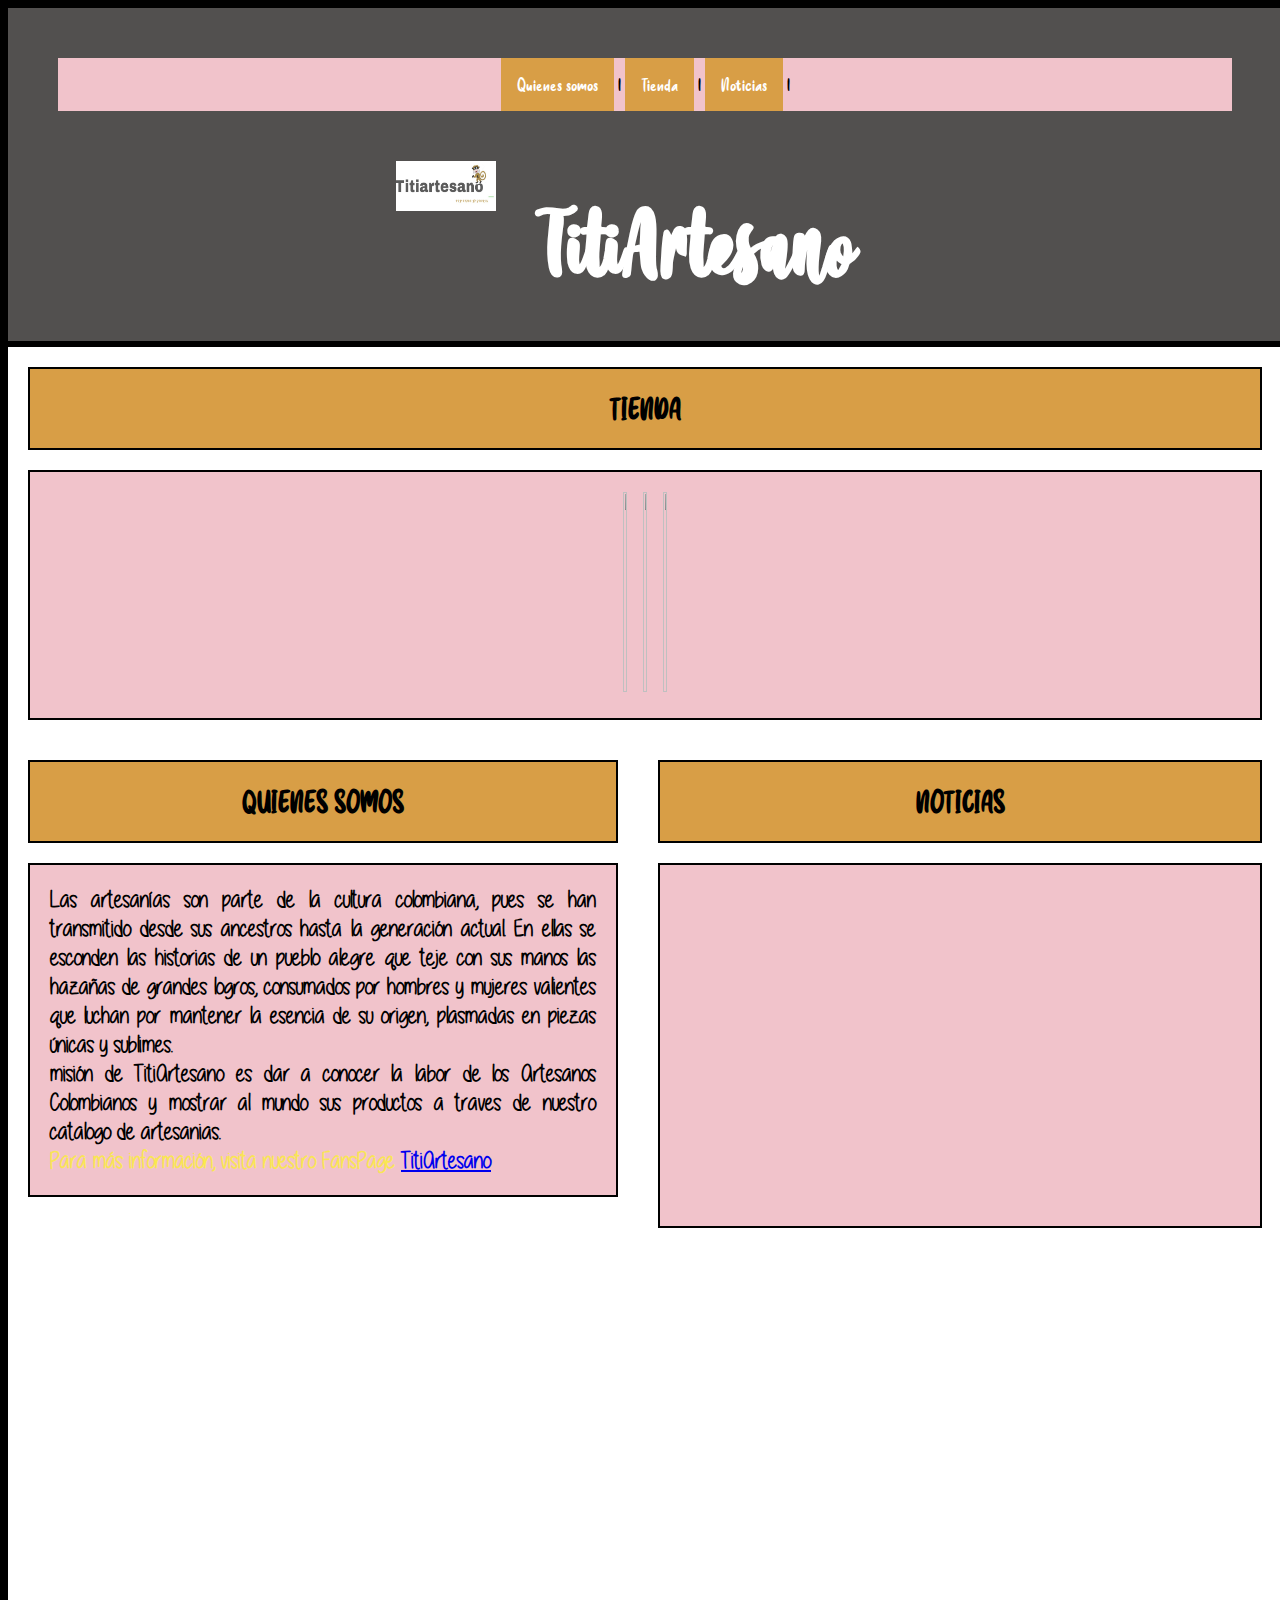
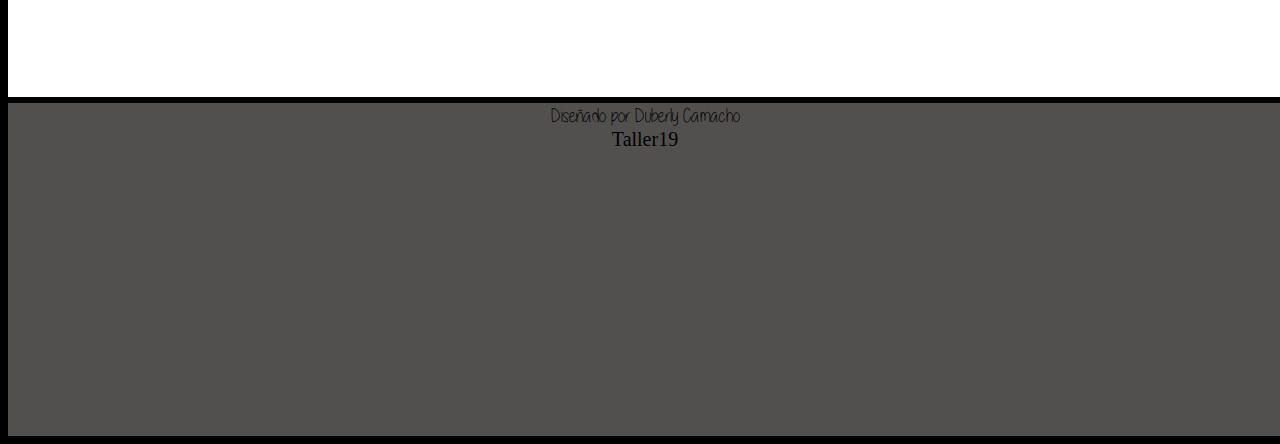
==== index.html @ 4db3dcc7 "taller 19 cargado: fuentes e iconos" ====
<!DOCTYPE html>
<html>
<head>
    <meta charset="UTF-8">
    <meta name="viewport" content="width=device-width, initial-scale=1.0">
    <title>TitiArtesano</title>
    <link rel="stylesheet" href="css/estilos.css">
    <link rel="icon" type="image/png" href="img/titi.png">
</head>
<body>
    <div  class="contenedor">
        <header class="item1">
            
            <div>
                <nav>
                    <a href="#section1">Quienes somos</a> |
                    <a href="#section2">Tienda</a> |
                    <a href="#section3">Noticias</a> |
                </nav>
                                
            </div>
            <div style="display: flex;display: inline-flex;">
            <img id="imagen" src="img/logo_titi.png" height="100px" width="100px">
            <p class="fuente1">TitiArtesano</p>
        </header>
        <main class="item2">
            <div>
                <section id="section2">
                    <h1> TIENDA</h1> 
                    <!--Codigo CSS Inline. --> 
                    <h2 style="text-align: center;">
                        <div style="display: flex;display: inline-flex;"> 
                            <div>
                                <img id="imagen2" src="img/florero5.jpeg">
                            </div>
                            <div>
                                <img id="imagen2" src="img/florero6.jpeg">
                            </div>
                            <div>
                                <img  id="imagen2" src="img/florero7.jpeg">
                            </div>
                            
                        </div>
                    </h2>
                </section>
                <div style="display: flex;display: inline-flex;"> 
                   
                    <section id="section1">
                        <h1>
                            QUIENES SOMOS
                        </h1>
                        <h2>
                            <p>
                                Las artesanías son parte de la cultura colombiana, pues se han transmitido desde sus ancestros hasta la generación actual. En ellas se esconden las historias de un pueblo alegre que teje con sus manos las hazañas de grandes logros, consumados por hombres
                                y mujeres valientes que luchan por mantener la esencia de su origen, plasmadas en piezas únicas y sublimes.</p>
                                <p> misión de TitiArtesano es dar a conocer la labor de los Artesanos Colombianos y mostrar al mundo sus productos a traves de nuestro catalogo de artesanias.
                            </p> 
                            <!--Codigo CSS Inline. Codigo de color RGBA --> 
                            <p style="color:rgba(255, 251, 6, 0.6);">Para más información, visita nuestro FansPage 
                                <a href="https://m.facebook.com/pg/titiartesano0/posts/">TitiArtesano</a>
                            </p> 
                        </h2>
                    </section>
                
                    <section id="section3">
                        <h1> NOTICIAS </h1>
                        <div style="align-items: center;">
                        <h2>            
                            <iframe width="560" height="315" src="https://www.youtube.com/embed/zp-r6ZZ9VoM" frameborder="0" allow="accelerometer; autoplay; encrypted-media; gyroscope; picture-in-picture" allowfullscreen></iframe>
                        </h2>    
                        </div>
                    
                    </section>
                 </div>
            </div>
        
        </main>
        <footer class="item3">
            <div >
                <p>Diseñado por Duberly Camacho</p>
                Taller19</p>
                <div>
                <span> <img src="../Taller17/fonts/twitter.svg" alt=""></span>
                <span> <img src="../Taller17/fonts/facebook.svg" alt=""></span>
                <span> <img src="../Taller17/fonts/map.svg" alt=""></span>
                </div>

            </div>
        </footer>
    </div>
</body>
</html>

</html>
---- css/estilos.css ----
*{
    margin: 0;
    padding: 0;
}

main {
    background: #ffffff;;
   
    background-size: contain;
    background-repeat: no-repeat;
    color: #000000;
    font-family:sans-serif;
    border : 3px solid #000000;
}
main div:nth-child(1){
    background-position: center;
    background-image: url("../img/logo_titi.png");
    background: no-repeat;
}
header, footer{
    font-size: 20px;
    text-align: center;
    /* padding: 20px; */
    background-color: rgb(82, 80, 79);
    border : 3px solid #000000;
}

.contenedor{
    width:100%;
    height: auto;
    border : 5px solid #000000;
    margin:auto ;
    
    text-align :center ;
    display: grid;
    grid-gap: 0px;
    grid-template-columns: repeat(1,1fr);
    grid-template-rows: repeat(6, 1fr);
    
}
.contenedor .item1{
    grid-column-start: 1;
    grid-column-end: 2;
    grid-row-start: 1;
    grid-row-end: 2;

}
.contenedor .item2{
    grid-column-start: 1;
    grid-column-end: 2;
    grid-row-start: 2;
    grid-row-end: 6;
    
}

.contenedor .item3{
    grid-column-start: 1;
    grid-column-end: 2;
    grid-row-start: 6;
    grid-row-end: 7;
    
}

nav{
    background-color: rgb(241, 195, 203);
    overflow: visible;
    /* margin-bottom: 50px; */
    /* display: flex;
    justify-content: flex-end; */
    margin: 50px;

}
nav a{
    display: flex;
    display: inline-flex;
    background-color: rgb(216, 158, 70);
    padding: 14px 16px;
    text-decoration: none;
    color:white;  

}
h1 {
    
    background-color: rgb(216, 158, 70);
    margin: 20px;
    padding: 20px;
    color: black;
    text-align: center;
    border:2px solid black;
}
h2{
    background-color:rgb(241, 195, 203);
    margin: 20px;
    padding: 20px;
    color:black;
    
    text-align: justify;
    border:2px solid black;
}

#imagen {
    /* transform: rotateZ(20deg); */
    height: 50px;
    animation-name: animacion2;
    animation-duration: 8s ;
    animation-iteration-count: infinite;
    animation-direction: alternate;
    border-color: #000000 5px;
    
}
#imagen2{
    
    animation-name: animacion1;
    animation-duration: 8s ;
    animation-iteration-count: infinite;
    animation-direction: alternate;
    width: 30%;
    height: 200px;
    border-color: #000000 5px;
}
@keyframes animacion1 {
    0% {
    transform: translateX(0%);
    }
    50% {
    transform: translateX(100%);
    }
    100%{
        transform: translateX(0%);
        }
    
    }
    @keyframes animacion2 {
        0% {transform: rotateZ(20deg);}
        25% {transform: rotateZ(-20deg);}
        50% {transform: rotateZ(20deg);}
        100% {transform: rotateZ(-20deg);}
        }

@font-face {
    font-family: fuentes;
    src: url(../fonts/A\ little\ sunshine.ttf)
    }
p {
font-family: fuentes;
}

@font-face {
    font-family: antiguedad;
    src: url(../fonts/sweet\ purple.ttf);
    }
h1 , nav {
font-family: antiguedad;
}

@font-face {
    font-family: titulo;
    src: url(../fonts/Amanise.ttf);
    }
.fuente1 {
font-family: titulo;
color:#fff;
font-size: 100px;
font-weight: bold;
width: 100%;
margin: 40px;
}
#section1 {
    background-image: url(../img/logo_titi.png);
    background-repeat: no-repeat;
    background: content-box;
}
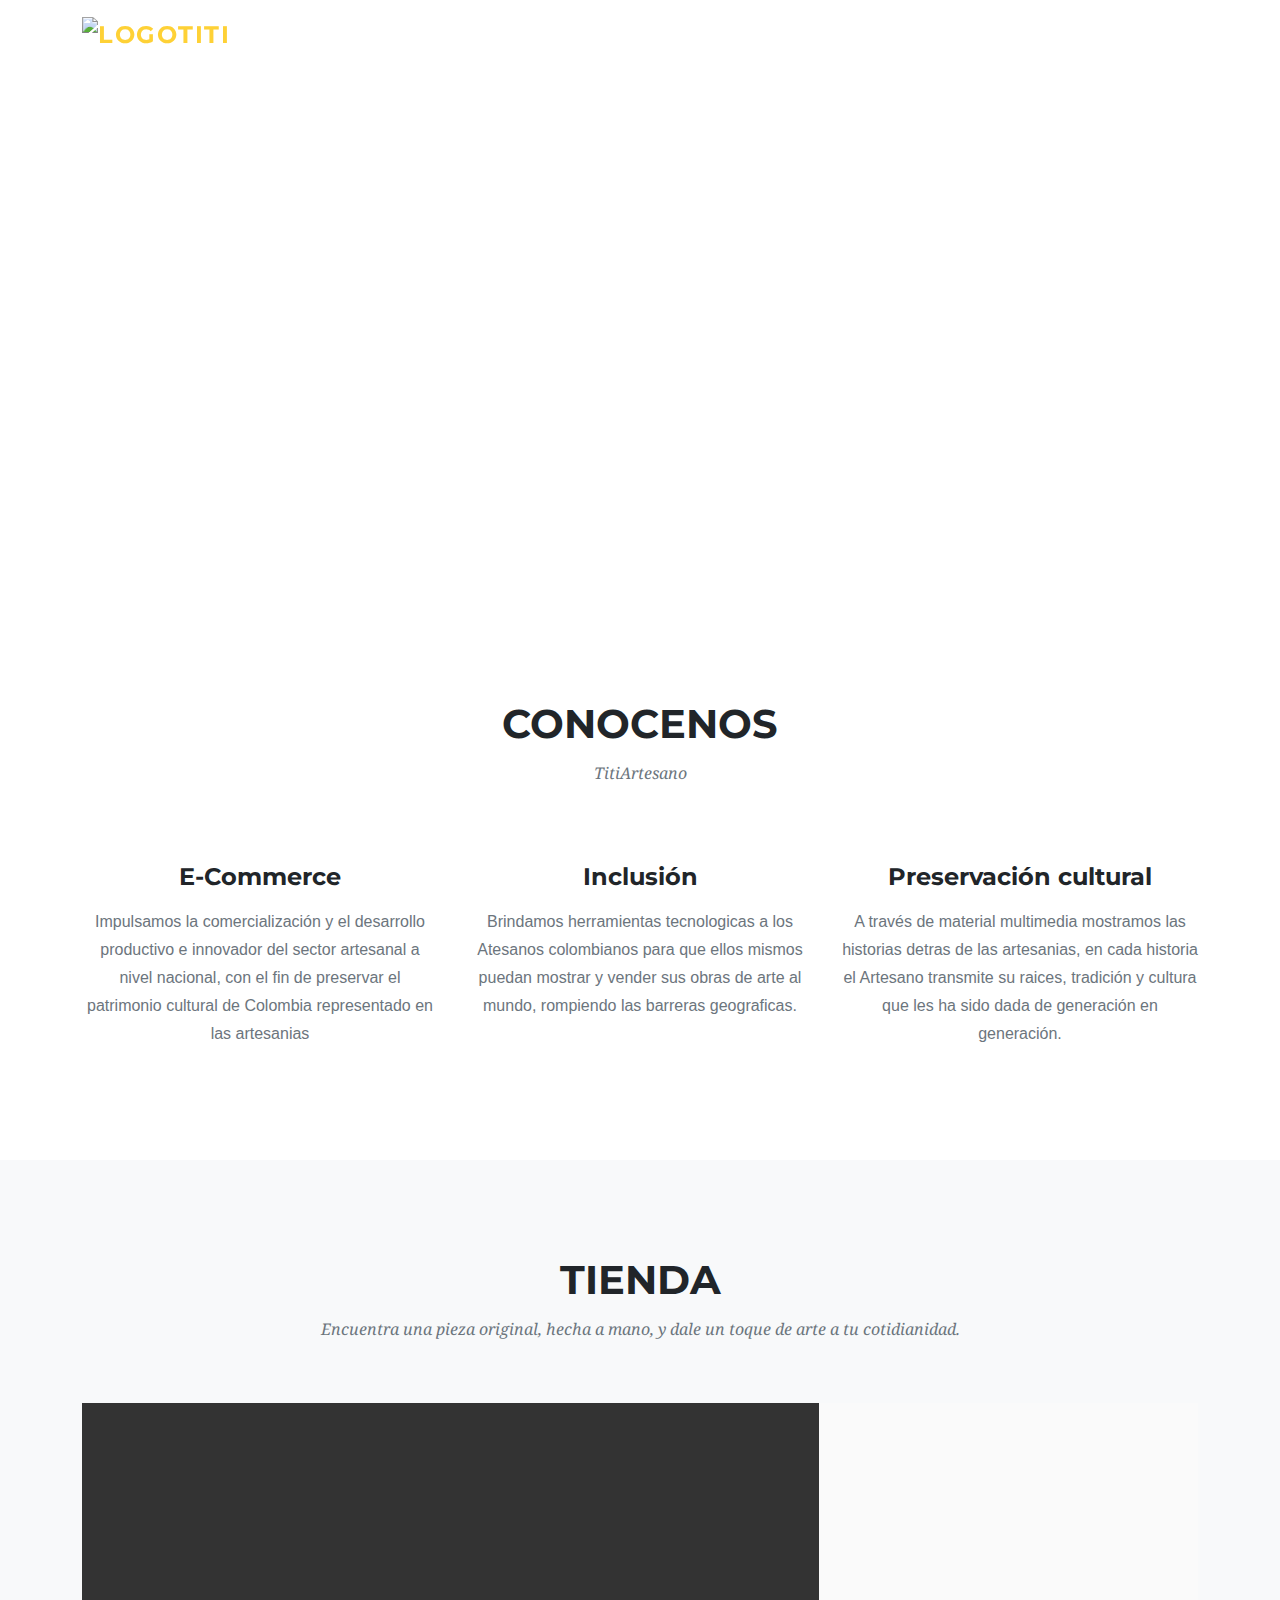
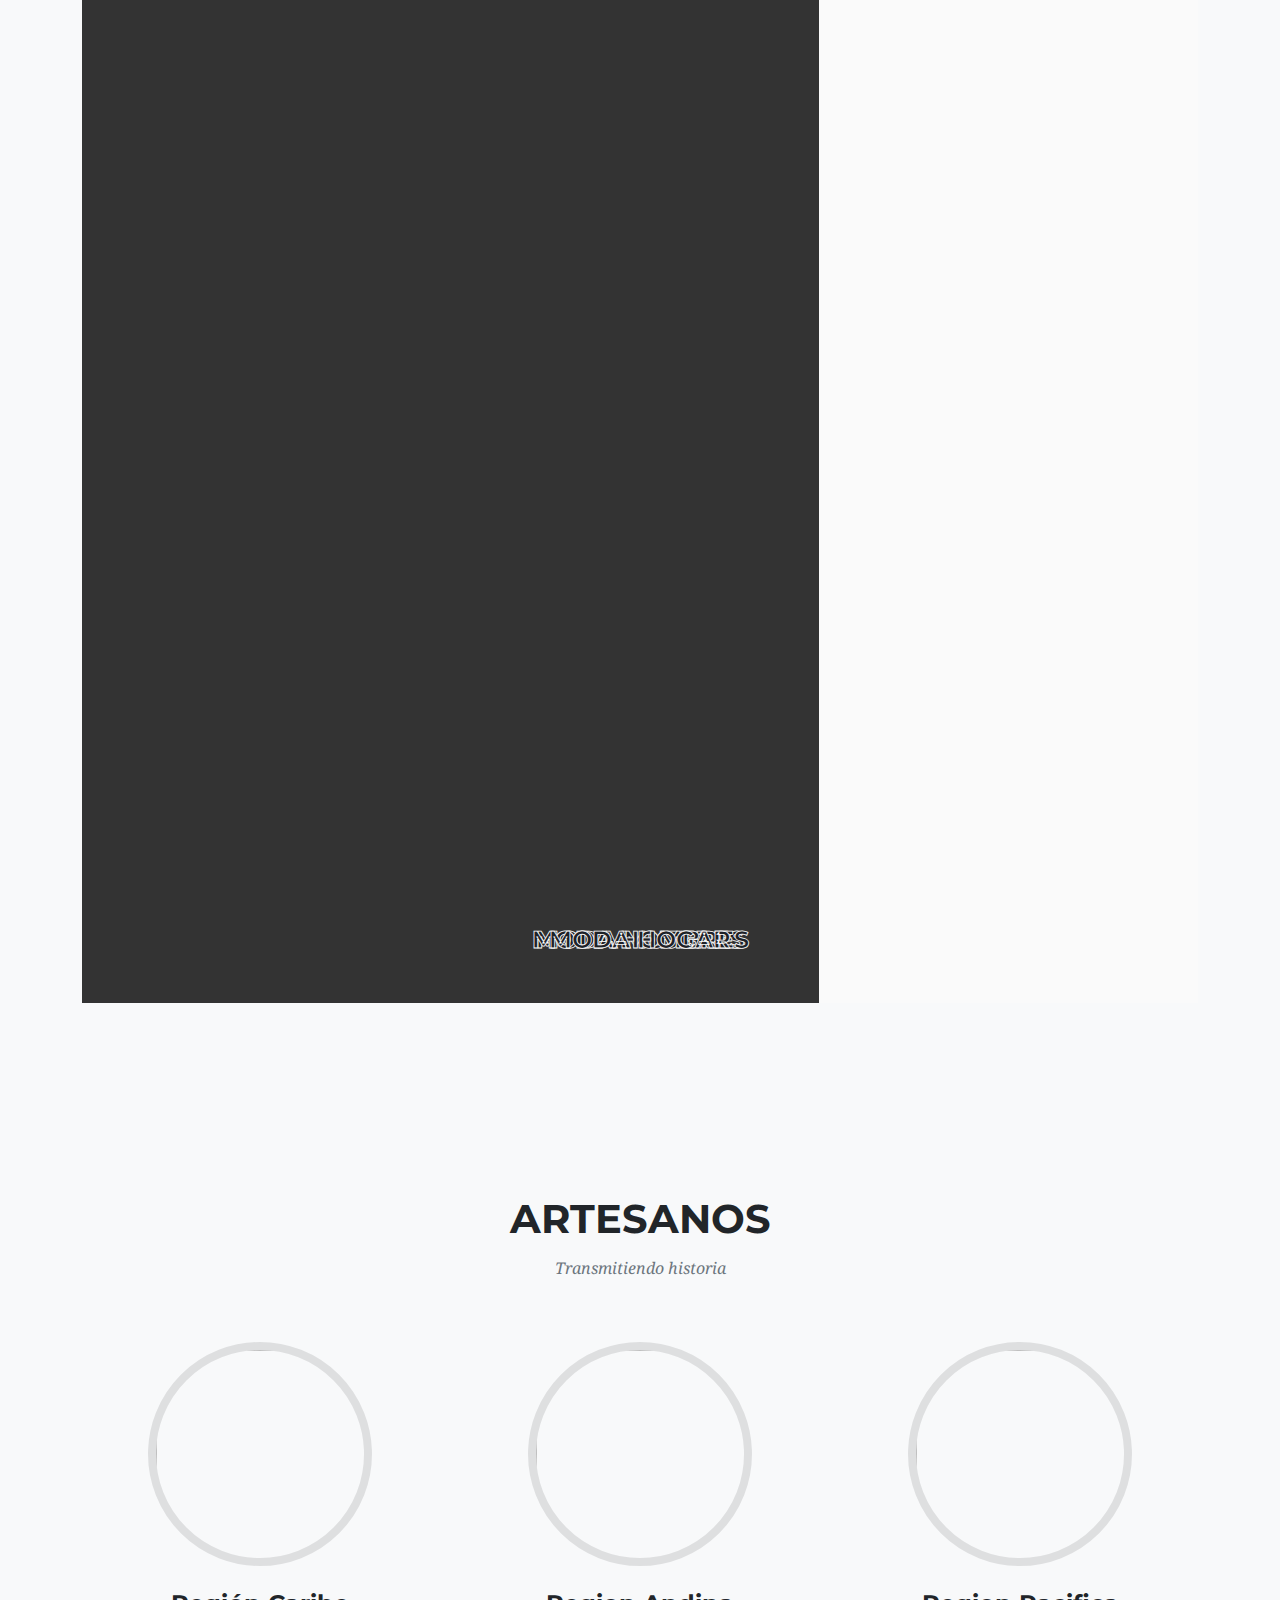
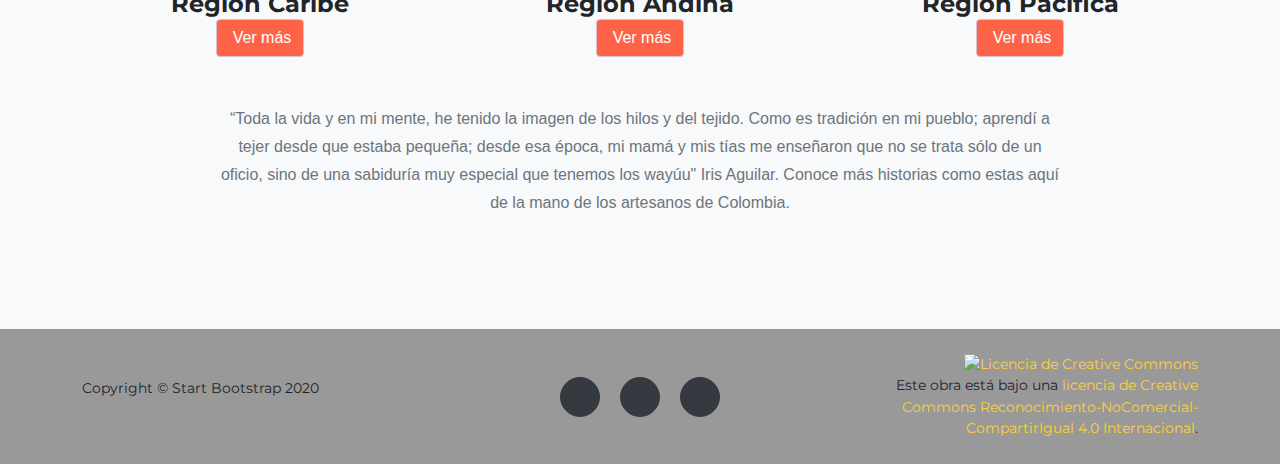
==== commit 7c067dea: "Consolidando sitio" ====
--- a/index.html
+++ b/index.html
@@ -1,94 +1,280 @@
 <!DOCTYPE html>
-<html>
-<head>
-    <meta charset="UTF-8">
-    <meta name="viewport" content="width=device-width, initial-scale=1.0">
-    <title>TitiArtesano</title>
-    <link rel="stylesheet" href="css/estilos.css">
-    <link rel="icon" type="image/png" href="img/titi.png">
-</head>
-<body>
-    <div  class="contenedor">
-        <header class="item1">
-            
-            <div>
-                <nav>
-                    <a href="#section1">Quienes somos</a> |
-                    <a href="#section2">Tienda</a> |
-                    <a href="#section3">Noticias</a> |
-                </nav>
+<html lang="en">
+    <head>
+        <meta charset="utf-8" />
+        <meta name="viewport" content="width=device-width, initial-scale=1, shrink-to-fit=no" />
+        <meta name="description" content="" />
+        <meta name="author" content="" />
+        <title>Titiartesano</title>
+
+        
+        <link rel="icon" type="image/x-icon" href="img/icono.png" />
+        <!-- Font Awesome icons (free version)-->
+        <script src="https://use.fontawesome.com/releases/v5.13.0/js/all.js" crossorigin="anonymous"></script>
+        
+        <!-- Google fonts-->
+        <link href="https://fonts.googleapis.com/css?family=Montserrat:400,700" rel="stylesheet" type="text/css" />
+        <link href="https://fonts.googleapis.com/css?family=Droid+Serif:400,700,400italic,700italic" rel="stylesheet" type="text/css" />
+        <link href="https://fonts.googleapis.com/css?family=Roboto+Slab:400,100,300,700" rel="stylesheet" type="text/css" />
+        
+        <!-- Core theme CSS (includes Bootstrap)-->
+        <link rel="stylesheet" href="https://stackpath.bootstrapcdn.com/bootstrap/4.5.0/css/bootstrap.min.css" integrity="sha384-9aIt2nRpC12Uk9gS9baDl411NQApFmC26EwAOH8WgZl5MYYxFfc+NcPb1dKGj7Sk" crossorigin="anonymous">
+        <link href="css/styles.css" rel="stylesheet" />
+
+        <!-- Flickity -->
+        <link rel="stylesheet" href="https://unpkg.com/flickity@2/dist/flickity.min.css">
+
+
+    </head>
+    <body id="page-top">
+<!-- PANEL NAVEGACION-->
+        <nav class="navbar navbar-expand-lg navbar-dark fixed-top" id="mainNav">
+            <div class="container">
+                <a class="navbar-brand js-scroll-trigger" href="#page-top"><img src="img/index/Logo.png" alt="LogoTiti" style="height: 7rem;" /></a>
+                              
+                <button class="navbar-toggler navbar-toggler-right collapsed" type="button" data-toggle="collapse" data-target="#navbarResponsive" aria-controls="navbarResponsive" aria-expanded="false" aria-label="Toggle navigation">
+                    Menu
+                    <i class="fas fa-bars ml-1"></i>
+                </button>
+                
+
+                <div class="collapse navbar-collapse" id="navbarResponsive">
+                    <ul class="navbar-nav text-uppercase ml-auto text-center">
+
+                        <li class="nav-item dropdown">
+                            <a class="nav-link dropdown-toggle" href="#" id="navbarDropdownMenuLink" role="button" data-toggle="dropdown" >
+                                ¿Quienes somos?
+                            </a>
+                            <div class="dropdown-menu" aria-labelledby="navbarDropdownMenuLink">
+                                <a class=" nav-link js-scroll-trigger" href="#">TITIARTESANOS</a>
+                                <div class="dropdown-divider"></div>
+                                <a class=" nav-link js-scroll-trigger" href="#Conocenos">Conocenos</a>
+                                <a class=" nav-link js-scroll-trigger" href="#Tienda">Tienda</a>
+                                <a class=" nav-link js-scroll-trigger" href="#Artesanos">Artesanos</a>                                  
                                 
-            </div>
-            <div style="display: flex;display: inline-flex;">
-            <img id="imagen" src="img/logo_titi.png" height="100px" width="100px">
-            <p class="fuente1">TitiArtesano</p>
+                            </div>
+                        
+                        </li>
+
+
+                        <li class="nav-item dropdown">
+                            
+                            <a class="nav-link dropdown-toggle" href="#" id="navbarDropdownMenuLink" role="button" data-toggle="dropdown" >
+                                Moda Mujeres
+                            </a>
+                        
+                            <div class="dropdown-menu" aria-labelledby="navbarDropdownMenuLink">
+                                <a class=" nav-link js-scroll-trigger" href="pages/MujerArte.html">MUJERES</a>
+                                <div class="dropdown-divider"></div>
+                                <a class=" nav-link js-scroll-trigger" href="pages/MujerArte.html">Bolsos</a>
+                                <a class=" nav-link js-scroll-trigger" href="pages/MujerArte.html">Bufandas</a>
+                                <a class=" nav-link js-scroll-trigger" href="pages/MujerArte.html">Collares</a> 
+                                <a class=" nav-link js-scroll-trigger" href="pages/MujerArte.html">Pulseras</a>                                                                   
+                                
+                            </div>
+                        </li>
+                        <li class="nav-item"><a class="nav-link js-scroll-trigger" href="#">Moda Hombres</a></li>
+                        <li class="nav-item dropdown">
+                            
+                            <a class="nav-link dropdown-toggle" href="#" id="navbarDropdownMenuLink" role="button" data-toggle="dropdown" >
+                                Arte Hogar
+                            </a>                        
+                            <div class="dropdown-menu" aria-labelledby="navbarDropdownMenuLink">
+                                <a class=" nav-link js-scroll-trigger" href="./pages/ArteHogar.html">HOGAR</a>
+                                <div class="dropdown-divider"></div>
+                                <a class=" nav-link js-scroll-trigger" href="pages/ArteHogar.html #adornos">Adornos</a>
+                                <a class=" nav-link js-scroll-trigger" href="pages/ArteHogar.html #cestas">Cestas y Floreros</a>
+                                <a class=" nav-link js-scroll-trigger" href="pages/ArteHogar.html #hamacas">Hamacas</a> 
+                                <a class=" nav-link js-scroll-trigger" href="pages/ArteHogar.html #jarrones">Jarrones</a>                                                                   
+                                
+                            </div>
+                    </ul>
+                </div>
+            </div>
+        </nav>
+<!-- FIN PANEL NAVEGACION-->
+
+
+<!-- ENCABEZADO-->
+        <header class="masthead masthead-index">
+            <div class="container">
+                <div class="masthead-subheading">Tejiendo Historias...</div>
+                <div class="masthead-heading text-uppercase">TitiArtesano</div>
+             </div>
         </header>
-        <main class="item2">
-            <div>
-                <section id="section2">
-                    <h1> TIENDA</h1> 
-                    <!--Codigo CSS Inline. --> 
-                    <h2 style="text-align: center;">
-                        <div style="display: flex;display: inline-flex;"> 
-                            <div>
-                                <img id="imagen2" src="img/florero5.jpeg">
-                            </div>
-                            <div>
-                                <img id="imagen2" src="img/florero6.jpeg">
-                            </div>
-                            <div>
-                                <img  id="imagen2" src="img/florero7.jpeg">
-                            </div>
-                            
+<!-- FIN ENCABEZADO-->
+        
+
+<!-- CONOCENOS-->
+        <section class="page-section" id="Conocenos">
+            <div class="container">
+                <div class="text-center">
+                    <h2 class="section-heading text-uppercase">Conocenos</h2>
+                    <h3 class="section-subheading text-muted">TitiArtesano</h3>
+                </div>
+                <div class="row text-center">
+                    <div class="col-md-4">
+                         <span class="fa-stack fa-4x"> 
+                            <i class="fas fa-circle fa-stack-2x text-primary"></i>
+                            <i class="fas fa-store-alt fa-stack-1x fa-inverse"></i>
+                        </span> 
+                        <h4 class="my-3">E-Commerce</h4>
+                        <p class="text-muted">Impulsamos la comercialización y el desarrollo productivo e innovador del sector artesanal a nivel nacional, con el fin de preservar el patrimonio cultural de Colombia representado en las artesanias</p>
+                    </div>
+                    <div class="col-md-4">
+                        <span class="fa-stack fa-4x">
+                            <i class="fas fa-circle fa-stack-2x text-primary"></i>
+                            <i class="fas fa-laptop fa-stack-1x fa-inverse"></i>
+                        </span>
+                        <h4 class="my-3">Inclusión</h4>
+                        <p class="text-muted">Brindamos herramientas tecnologicas a los Atesanos colombianos para que ellos mismos puedan mostrar y vender sus obras de arte al mundo, rompiendo las barreras geograficas.</p>
+                    </div>
+                    <div class="col-md-4">
+                        <span class="fa-stack fa-4x">
+                            <i class="fas fa-circle fa-stack-2x text-primary"></i>
+                            <i class="fas fa-mitten fa-stack-1x fa-inverse"></i>
+                        </span>
+                        <h4 class="my-3">Preservación cultural</h4>
+                        <p class="text-muted">A través de material multimedia mostramos las historias detras de las artesanias, en cada historia el Artesano transmite su raices, tradición y cultura que les ha sido dada de generación en generación. </p>
+                    </div>
+                </div>
+            </div>
+        </section>
+<!-- FIN CONOCENOS-->
+
+
+<!-- TIENDA-->
+    <section class="page-section bg-light" id="Tienda">
+        <div class="container">
+            <div class="text-center">
+                <h2 class="section-heading text-uppercase">Tienda</h2>
+                <h3 class="section-subheading text-muted">Encuentra una pieza original, hecha a mano, y dale un toque de arte a tu cotidianidad.</h3>
+            </div>
+
+        <!-- CARRUSEL IMAGENES-->
+
+            <div class="carousel" data-flickity='{ "lazyLoad": true }'>
+                <div class="carousel-cell">
+                    <img class="carousel-cell-image" data-flickity-lazyload="./img/index/collares.jpeg" alt="ModaMujeres"/>
+                    <div class="carousel-caption d-none d-md-block">
+                        <a href="pages/MujerArte.html">
+                            <h5 class="texto-borde">MODA MUJERES</h5>
+                        </a>
+                    </div>
+                </div>
+
+                <div class="carousel-cell">
+                    <img class="carousel-cell-image" data-flickity-lazyload="./img/index/sombrero.jpeg" alt="ModaHombres"/>
+                    <div class="carousel-caption d-none d-md-block">
+                        <a href="">
+                            <h5 class="texto-borde">MODA HOMBRES</h5>
+                        </a>
+                    </div>
+                </div>
+
+                <div class="carousel-cell">
+                    <img class="carousel-cell-image" data-flickity-lazyload="./img/index/decoracion.jpeg" alt="ModaHogar" />
+                    <div class="carousel-caption d-none d-md-block">
+                        <a href="pages/ArteHogar.html">
+                            <h5 class="texto-borde">MODA HOGAR</h5>
+                        </a>
+                    </div>
+                </div>
+            </div>
+        <!-- FINAL CARRUSEL IMAGENES-->
+
+        </div>
+    </section>
+<!-- FIN TIENDA-->
+
+        
+<!-- ARTESANOS-->
+
+        <section class="page-section bg-light" id="Artesanos">
+            <div class="container">
+                <div class="text-center">
+                    <h2 class="section-heading text-uppercase">Artesanos</h2>
+                    <h3 class="section-subheading text-muted">Transmitiendo historia</h3>
+                </div>
+                <div class="row">
+                    <div class="col-lg-4">
+                        <div class="team-member">
+                            <img class="mx-auto rounded-circle" src="./img/index/artesano.jpg" alt="" />
+                            <h4>Región Caribe</h4>
+                            <!-- <p class="text-muted">Lead Designer</p> -->
+                            <button class="btn btn-primary" data-dismiss="modal" type="button">
+                                <i class="fas fa-times mr-1"></i>
+                                Ver más
+                            </button>
                         </div>
-                    </h2>
-                </section>
-                <div style="display: flex;display: inline-flex;"> 
-                   
-                    <section id="section1">
-                        <h1>
-                            QUIENES SOMOS
-                        </h1>
-                        <h2>
-                            <p>
-                                Las artesanías son parte de la cultura colombiana, pues se han transmitido desde sus ancestros hasta la generación actual. En ellas se esconden las historias de un pueblo alegre que teje con sus manos las hazañas de grandes logros, consumados por hombres
-                                y mujeres valientes que luchan por mantener la esencia de su origen, plasmadas en piezas únicas y sublimes.</p>
-                                <p> misión de TitiArtesano es dar a conocer la labor de los Artesanos Colombianos y mostrar al mundo sus productos a traves de nuestro catalogo de artesanias.
-                            </p> 
-                            <!--Codigo CSS Inline. Codigo de color RGBA --> 
-                            <p style="color:rgba(255, 251, 6, 0.6);">Para más información, visita nuestro FansPage 
-                                <a href="https://m.facebook.com/pg/titiartesano0/posts/">TitiArtesano</a>
-                            </p> 
-                        </h2>
-                    </section>
-                
-                    <section id="section3">
-                        <h1> NOTICIAS </h1>
-                        <div style="align-items: center;">
-                        <h2>            
-                            <iframe width="560" height="315" src="https://www.youtube.com/embed/zp-r6ZZ9VoM" frameborder="0" allow="accelerometer; autoplay; encrypted-media; gyroscope; picture-in-picture" allowfullscreen></iframe>
-                        </h2>    
+                    </div>
+                    <div class="col-lg-4">
+                        <div class="team-member">
+                            <img class="mx-auto rounded-circle" src="./img/index/artesano2.jpeg" alt="" />
+                            <h4>Region Andina</h4>
+                            <!-- <p class="text-muted">Lead Marketer</p> -->
+                            <button class="btn btn-primary" data-dismiss="modal" type="button">
+                                <i class="fas fa-times mr-1"></i>
+                                Ver más
+                            </button>
                         </div>
+                    </div>
+                    <div class="col-lg-4">
+                        <div class="team-member">
+                            <img class="mx-auto rounded-circle" src="./img/index/artesano3.jpg" alt="" />
+                            <h4>Region Pacifica</h4>
+                            <!-- <p class="text-muted">Lead Developer</p> -->
+                            <button class="btn btn-primary" data-dismiss="modal" type="button">
+                                <i class="fas fa-times mr-1"></i>
+                                Ver más
+                            </button>
+                        </div>
+                        
+                    </div>
+                                           
+                    </div>
+                </div>
+                <div class="row">
+                    <div class="col-lg-8 mx-auto text-center"><p class="large text-muted">“Toda la vida y en mi mente, he tenido la imagen de los hilos y del tejido. Como es tradición en mi pueblo; aprendí a tejer desde que estaba pequeña; desde esa época, mi mamá y mis tías me enseñaron que no se trata sólo de un oficio, sino de una sabiduría muy especial que tenemos los wayúu" Iris Aguilar. Conoce más historias como estas aquí de la mano de los artesanos de Colombia.</p></div>
+                </div>
+            </div>
+        </section>
+             
+
+
+
+        <!-- Footer-->
+        <footer class="footer py-4">
+            <div class="container">
+                <div class="row align-items-center">
+                    <div class="col-lg-4 text-lg-left">
+                        <p>Copyright © Start Bootstrap 2020</p>
                     
-                    </section>
-                 </div>
-            </div>
-        
-        </main>
-        <footer class="item3">
-            <div >
-                <p>Diseñado por Duberly Camacho</p>
-                Taller19</p>
-                <div>
-                <span> <img src="../Taller17/fonts/twitter.svg" alt=""></span>
-                <span> <img src="../Taller17/fonts/facebook.svg" alt=""></span>
-                <span> <img src="../Taller17/fonts/map.svg" alt=""></span>
-                </div>
-
+                </div>
+                    <div class="col-lg-4 my-3 my-lg-0">
+                        <a class="btn btn-dark btn-social mx-2" href="#!"><i class="fab fa-twitter"></i></a>
+                        <a class="btn btn-dark btn-social mx-2" href="#!"><i class="fab fa-facebook-f"></i></a>
+                        <a class="btn btn-dark btn-social mx-2" href="#!"><i class="fab fa-linkedin-in"></i></a>
+                    </div>
+                    <div class="col-lg-4 text-lg-right">
+                        <a rel="license" href="http://creativecommons.org/licenses/by-nc-sa/4.0/"><img alt="Licencia de Creative Commons" style="border-width:0" src="https://i.creativecommons.org/l/by-nc-sa/4.0/88x31.png" /></a><br />Este obra está bajo una <a rel="license" href="http://creativecommons.org/licenses/by-nc-sa/4.0/">licencia de Creative Commons Reconocimiento-NoComercial-CompartirIgual 4.0 Internacional</a>.
+                    </div>
+                </div>
             </div>
         </footer>
-    </div>
-</body>
+        <!-- Portfolio Modals-->
+       
+        <!-- Bootstrap core JS-->
+        <script src="https://cdnjs.cloudflare.com/ajax/libs/jquery/3.5.1/jquery.min.js"></script>
+        <script src="https://stackpath.bootstrapcdn.com/bootstrap/4.5.0/js/bootstrap.bundle.min.js"></script>
+        <!-- Third party plugin JS-->
+        <script src="https://cdnjs.cloudflare.com/ajax/libs/jquery-easing/1.4.1/jquery.easing.min.js"></script>
+        <!-- Contact form JS-->
+        <script src="assets/mail/jqBootstrapValidation.js"></script>
+        <script src="assets/mail/contact_me.js"></script>
+        <!-- Core theme JS-->
+        <script src="js/scripts.js"></script>
+        <script src="https://unpkg.com/flickity@2/dist/flickity.pkgd.min.js"></script>
+
+    </body>
 </html>
-
-</html>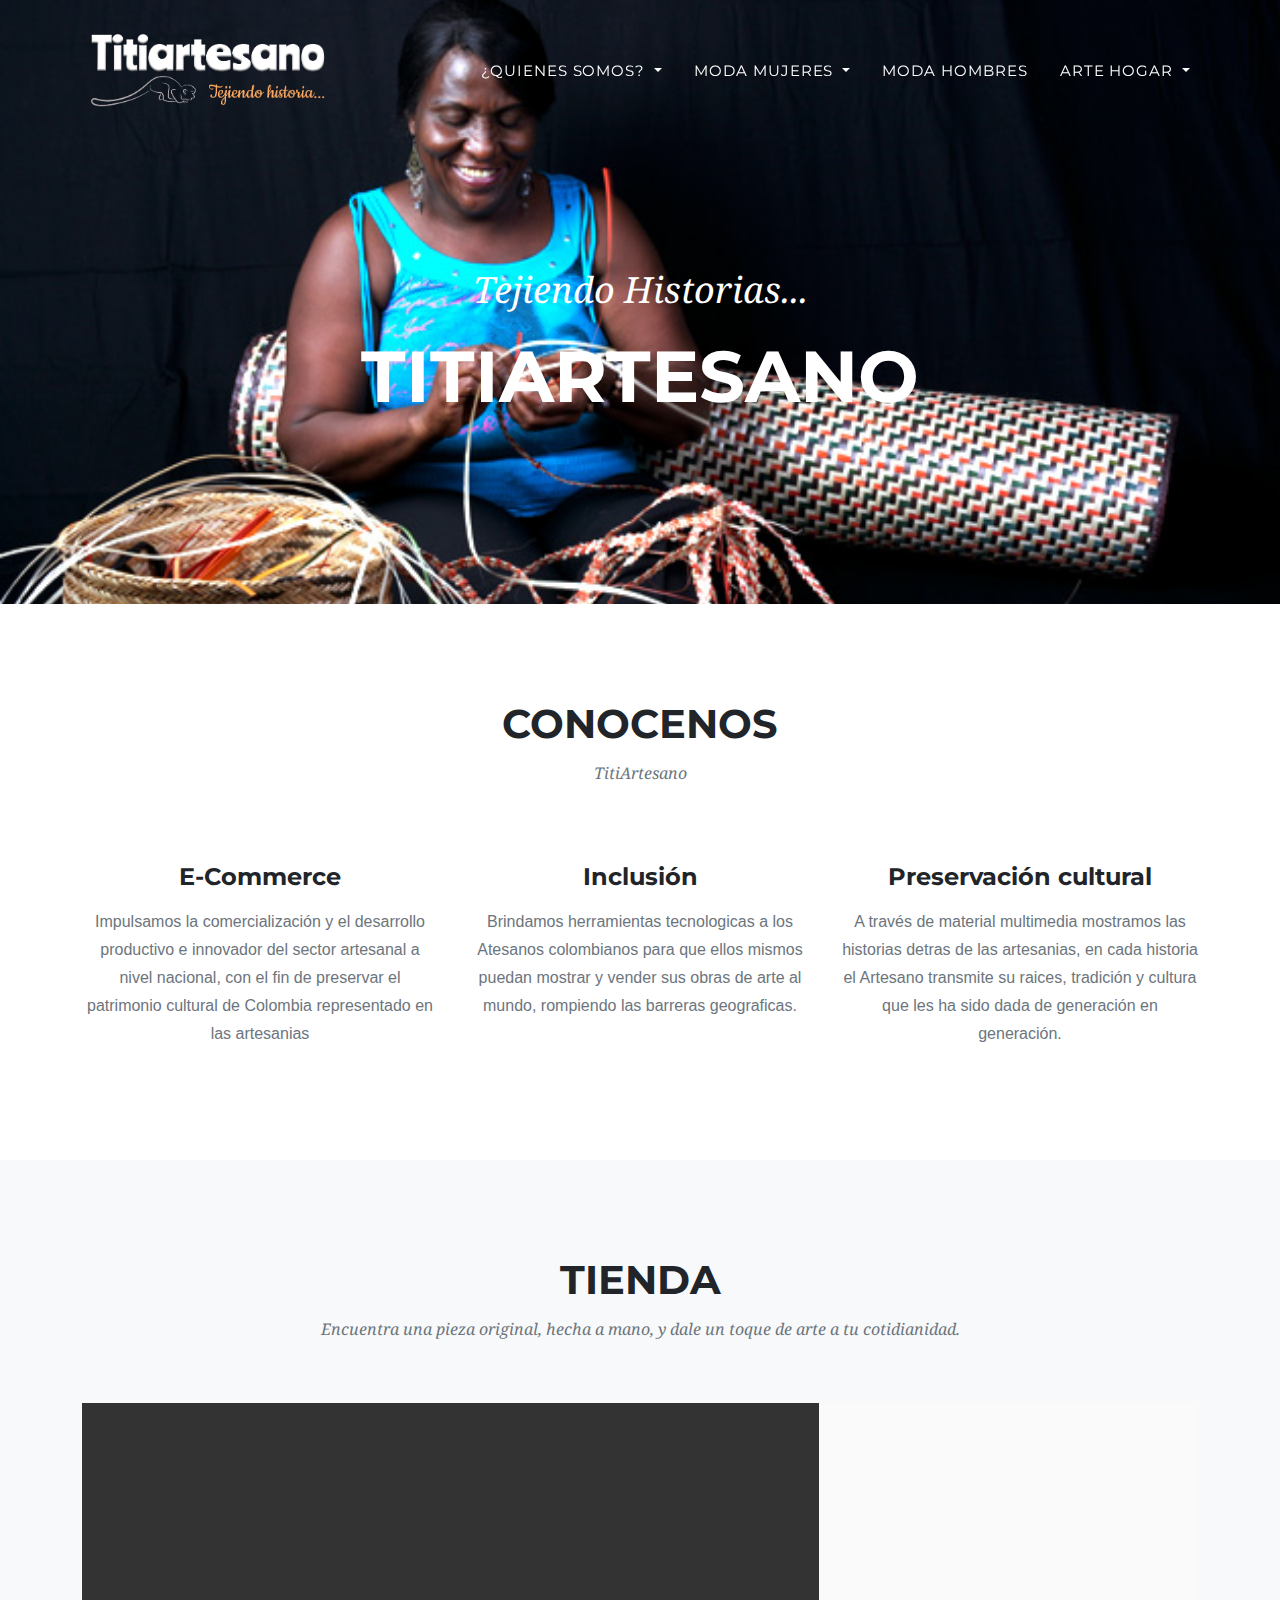
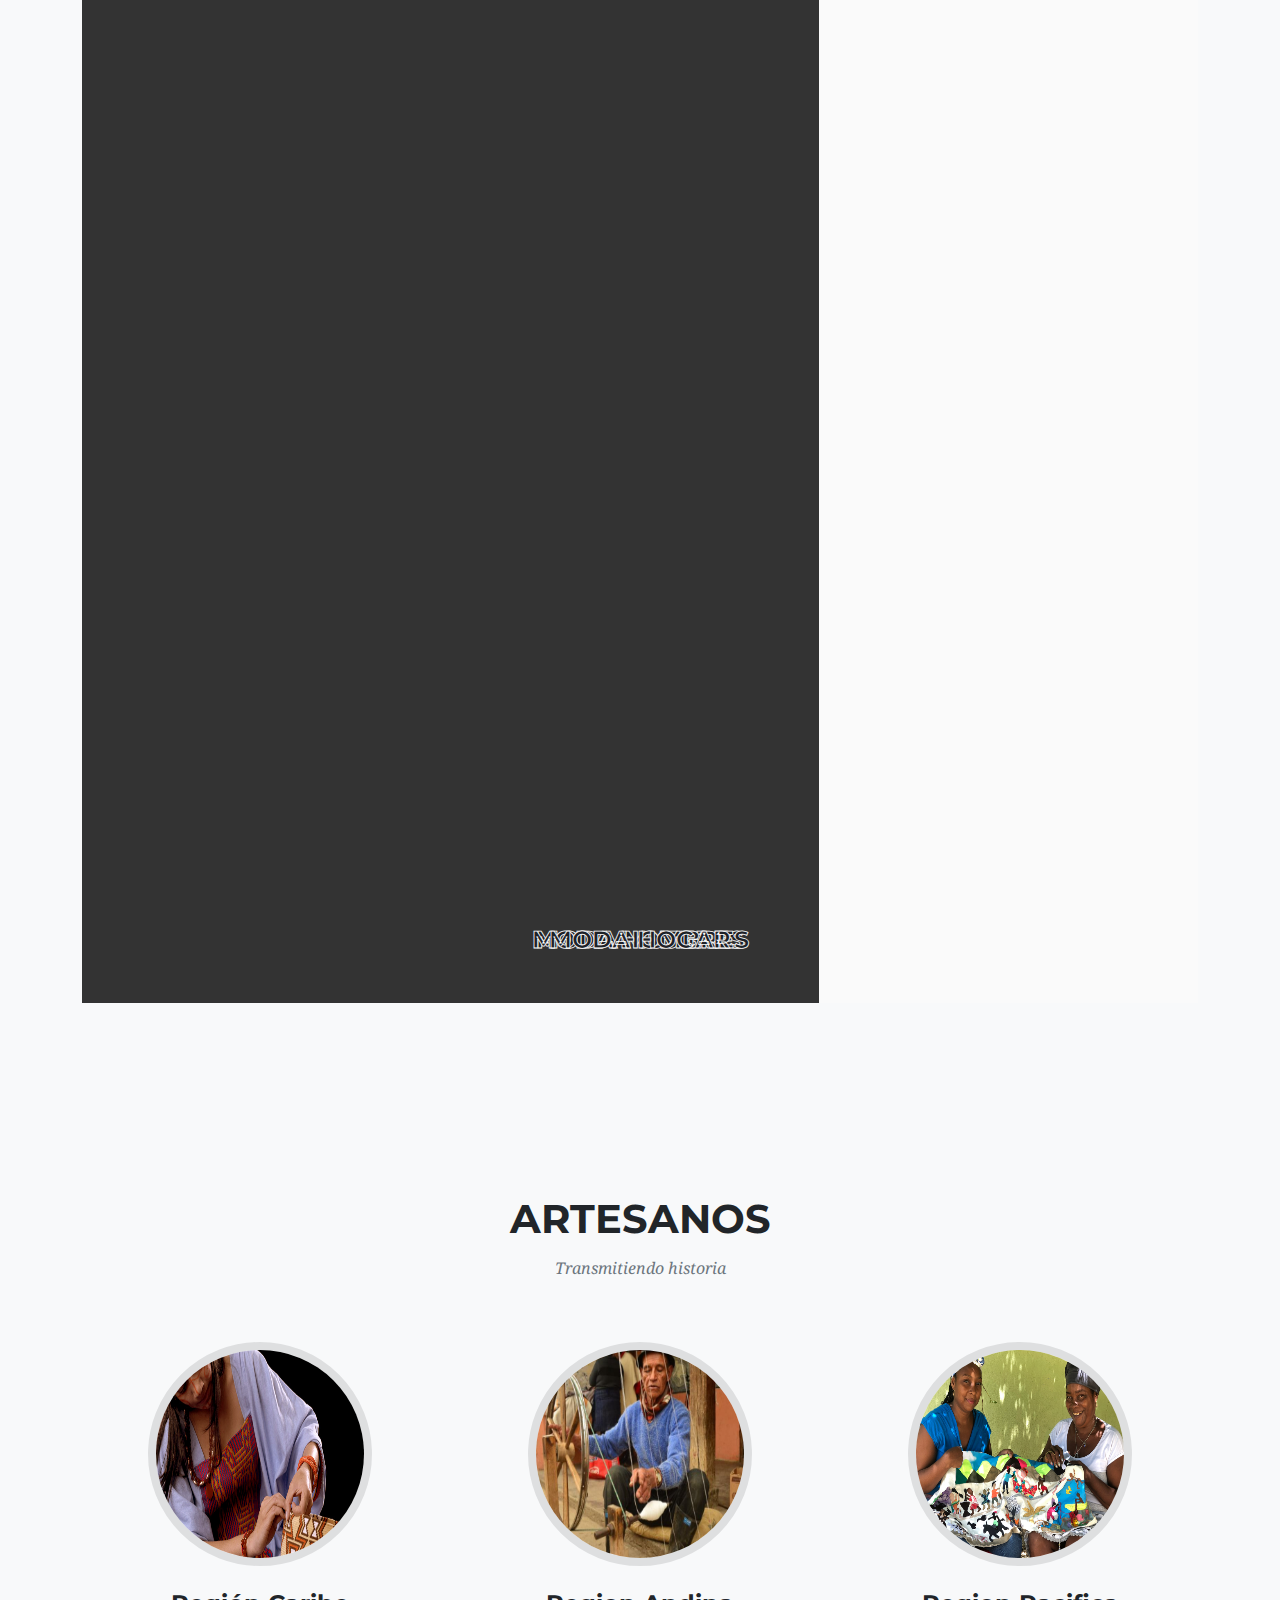
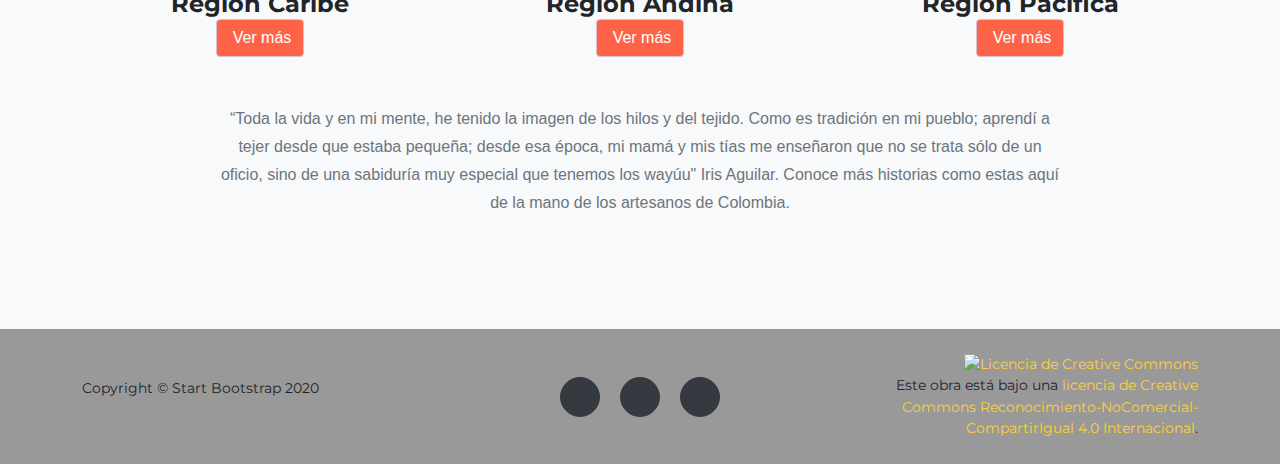
==== commit e30aac46: "Merge branch 'master' of https://github.com/Duberly-Camacho/proyecto-final-TitiArtesano into mafe" ====
--- a/index.html
+++ b/index.html
@@ -82,10 +82,10 @@
                             <div class="dropdown-menu" aria-labelledby="navbarDropdownMenuLink">
                                 <a class=" nav-link js-scroll-trigger" href="./pages/ArteHogar.html">HOGAR</a>
                                 <div class="dropdown-divider"></div>
-                                <a class=" nav-link js-scroll-trigger" href="pages/ArteHogar.html #adornos">Adornos</a>
-                                <a class=" nav-link js-scroll-trigger" href="pages/ArteHogar.html #cestas">Cestas y Floreros</a>
-                                <a class=" nav-link js-scroll-trigger" href="pages/ArteHogar.html #hamacas">Hamacas</a> 
-                                <a class=" nav-link js-scroll-trigger" href="pages/ArteHogar.html #jarrones">Jarrones</a>                                                                   
+                                <a class=" nav-link js-scroll-trigger" href="pages/ArteHogar.html#adornos">Adornos</a>
+                                <a class=" nav-link js-scroll-trigger" href="pages/ArteHogar.html#cestas">Cestas y Floreros</a>
+                                <a class=" nav-link js-scroll-trigger" href="pages/ArteHogar.html#hamacas">Hamacas</a> 
+                                <a class=" nav-link js-scroll-trigger" href="pages/ArteHogar.html#jarrones">Jarrones</a>                                                                   
                                 
                             </div>
                     </ul>
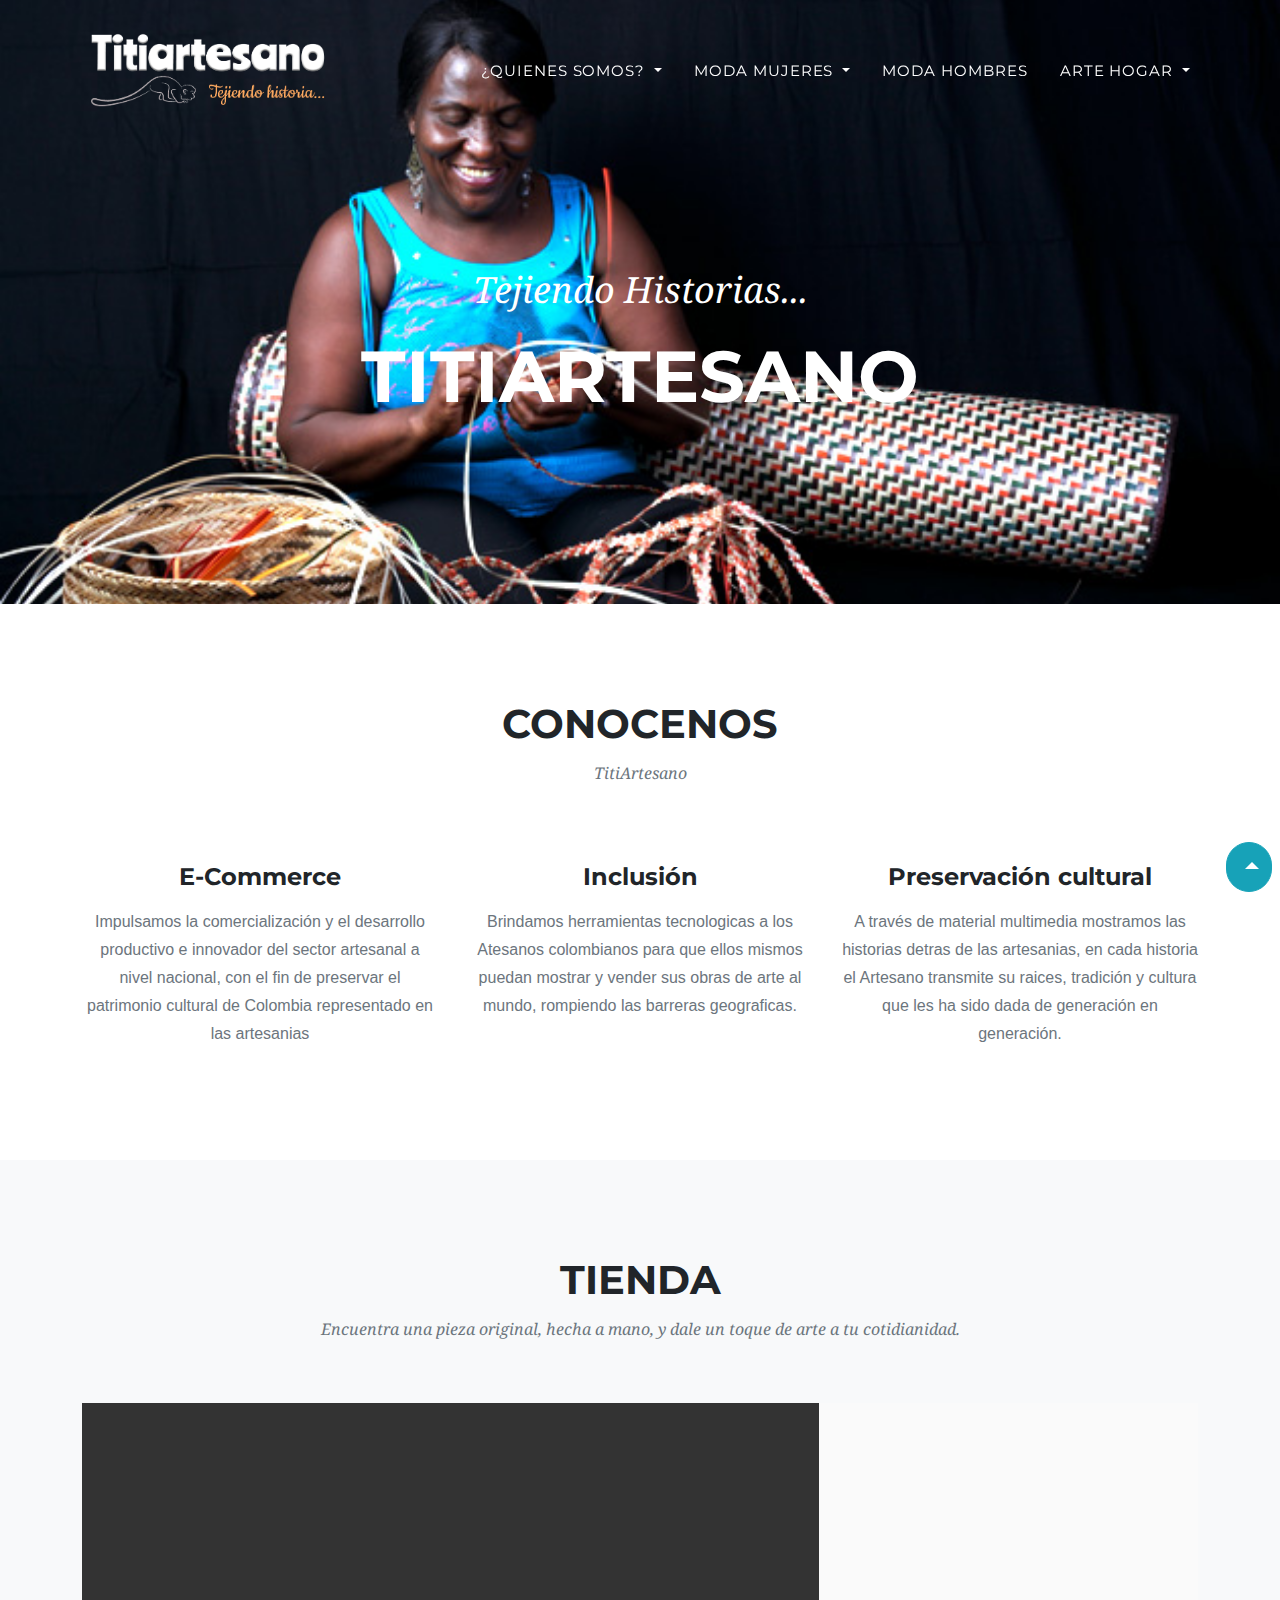
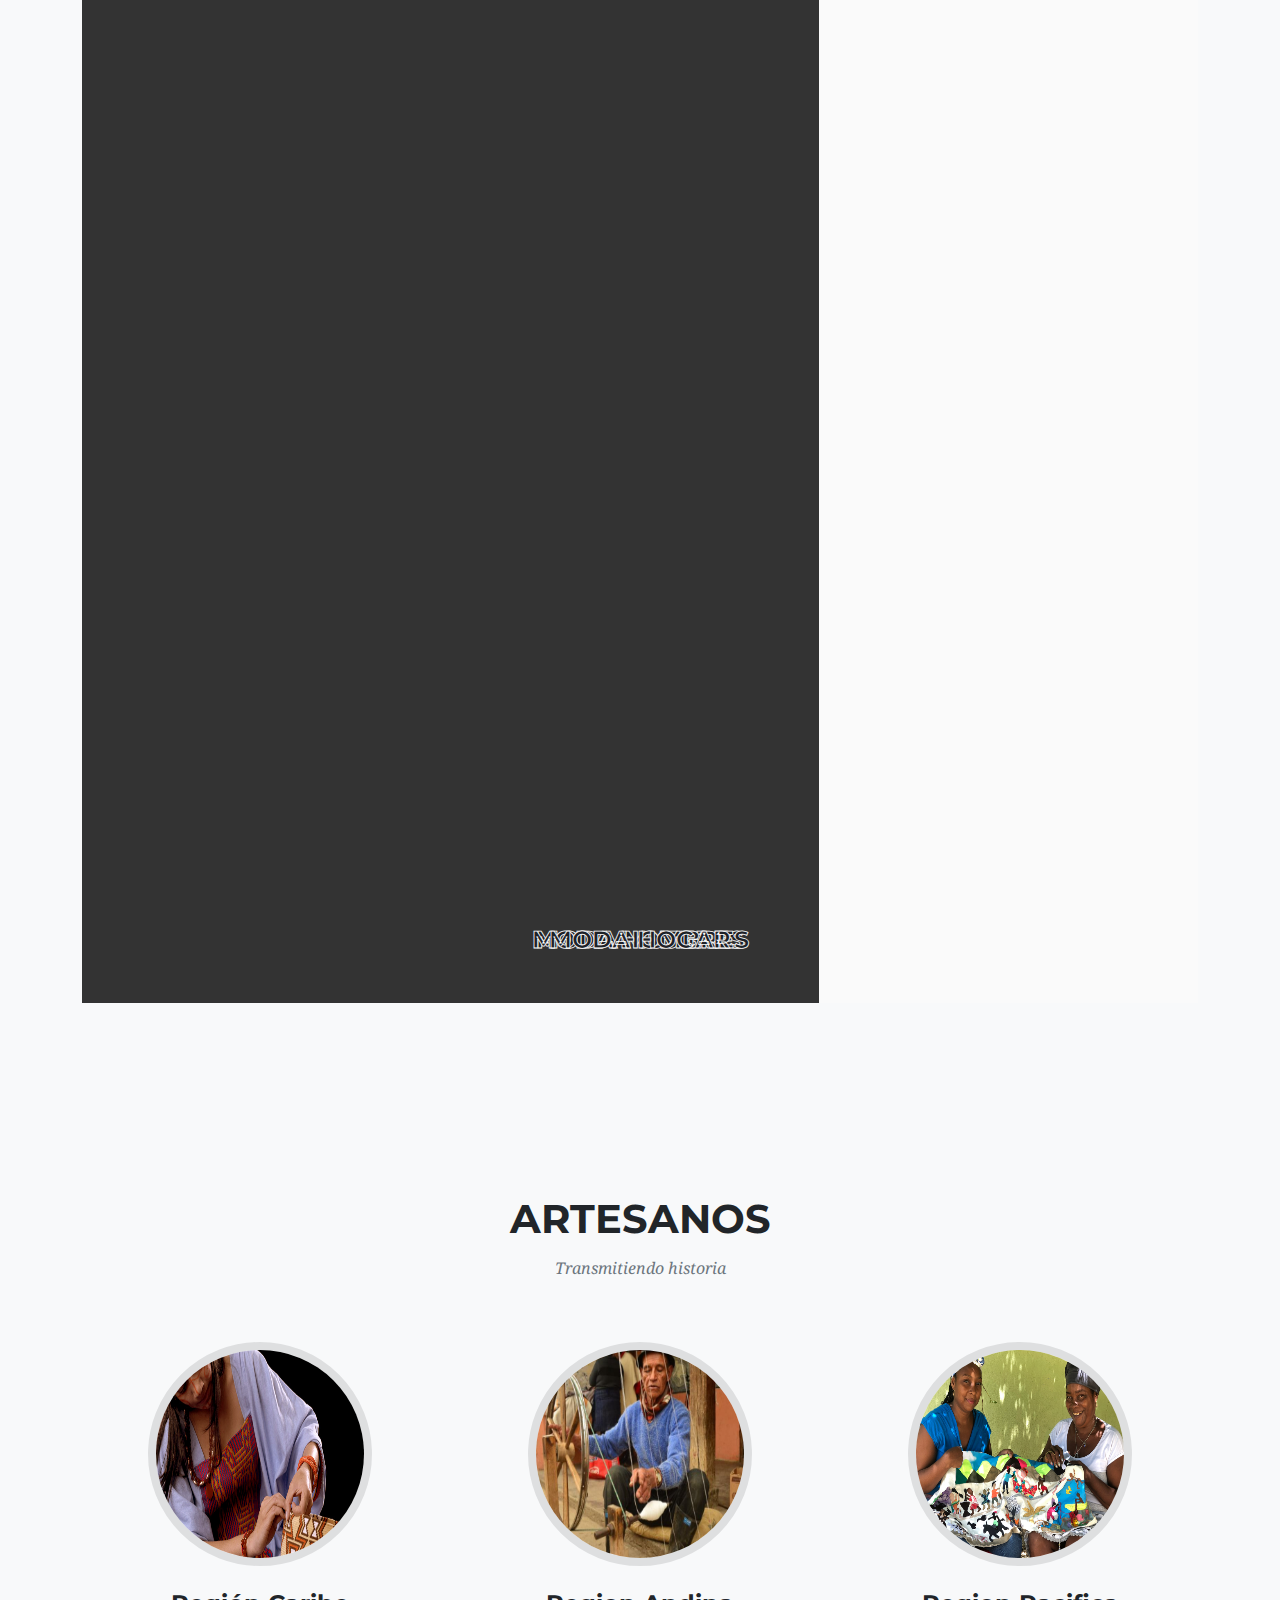
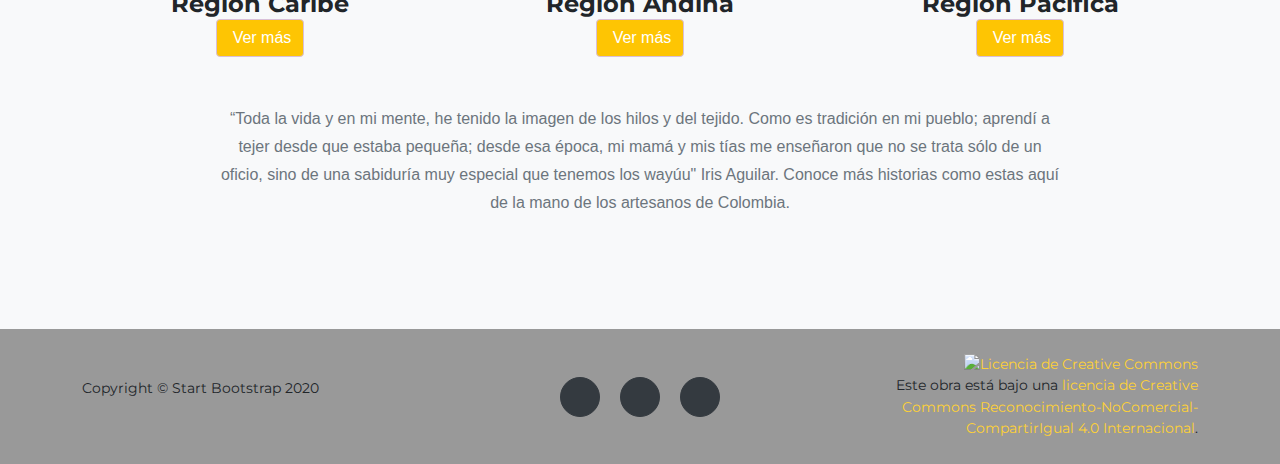
==== commit f3bc86b4: "Merge branch 'Developer' into AndresLugo" ====
--- a/index.html
+++ b/index.html
@@ -239,8 +239,39 @@
                 </div>
             </div>
         </section>
+
+<!-- BOTON CONTACTO-->
              
-
+        <div class="dropup fixed-bottom ">
+            <button class="btn btn-info btn-fab btn-round dropdown-toggle  mb-2 mr-2 float-right" type="button" id="dropdownMenu2" data-toggle="dropdown" aria-haspopup="true" aria-expanded="false">
+                <i class="far fa-comments"></i>
+            </button>
+            <div class="dropdown-menu dropdownContact mr-3">
+                <form class="px-4 py-3">
+                    <div class="form-group">
+                        <h4>Contactanos!</h4>
+                        <p>Escribenos y cuentanos tus dudas o sugerencias.</p>
+                      </div>
+                  <div class="form-group">
+                    <label for="exampleDropdownFormEmail1">Nombres</label>
+                    <input type="name" class="form-control" id="nombresCliente" >
+                  </div>
+                  <div class="form-group">
+                    <label for="exampleDropdownFormEmail1">Apellidos</label>
+                    <input type="lastname" class="form-control" id="apellClientes" >
+                  </div>
+                  <div class="form-group">
+                    <label for="exampleDropdownFormPassword1">Correo Electronico</label>
+                    <input type="email" class="form-control" id="correoCliente"placeholder="email@ejemplo.com">
+                  </div>
+                  <div class="form-group">
+                    <textarea class="form-control" id="message" placeholder="Comentarios *" required="required" data-validation-required-message="Please enter a message." aria-invalid="false"></textarea>
+                  </div>
+                  <button type="submit" class="btn btn-primary">Enviar</button>
+                </form>
+                
+            </div>
+        </div>
 
 
         <!-- Footer-->
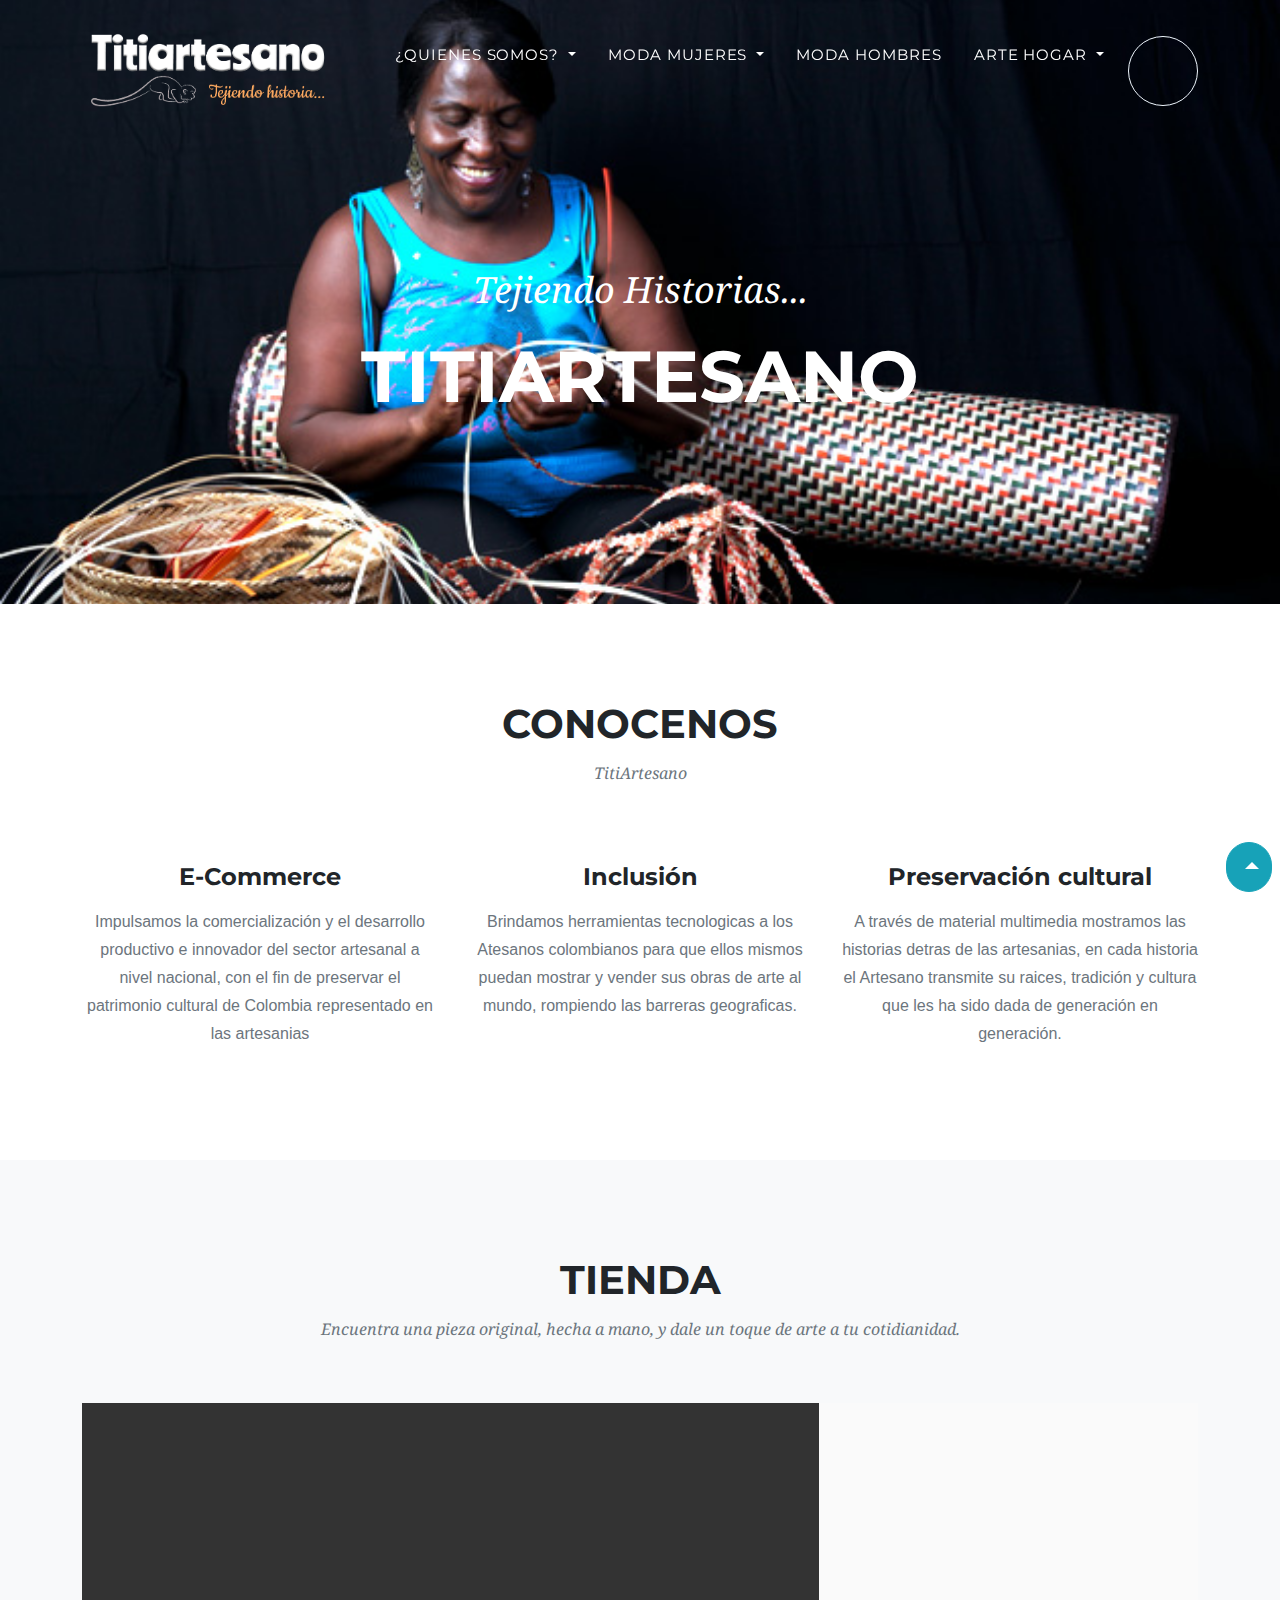
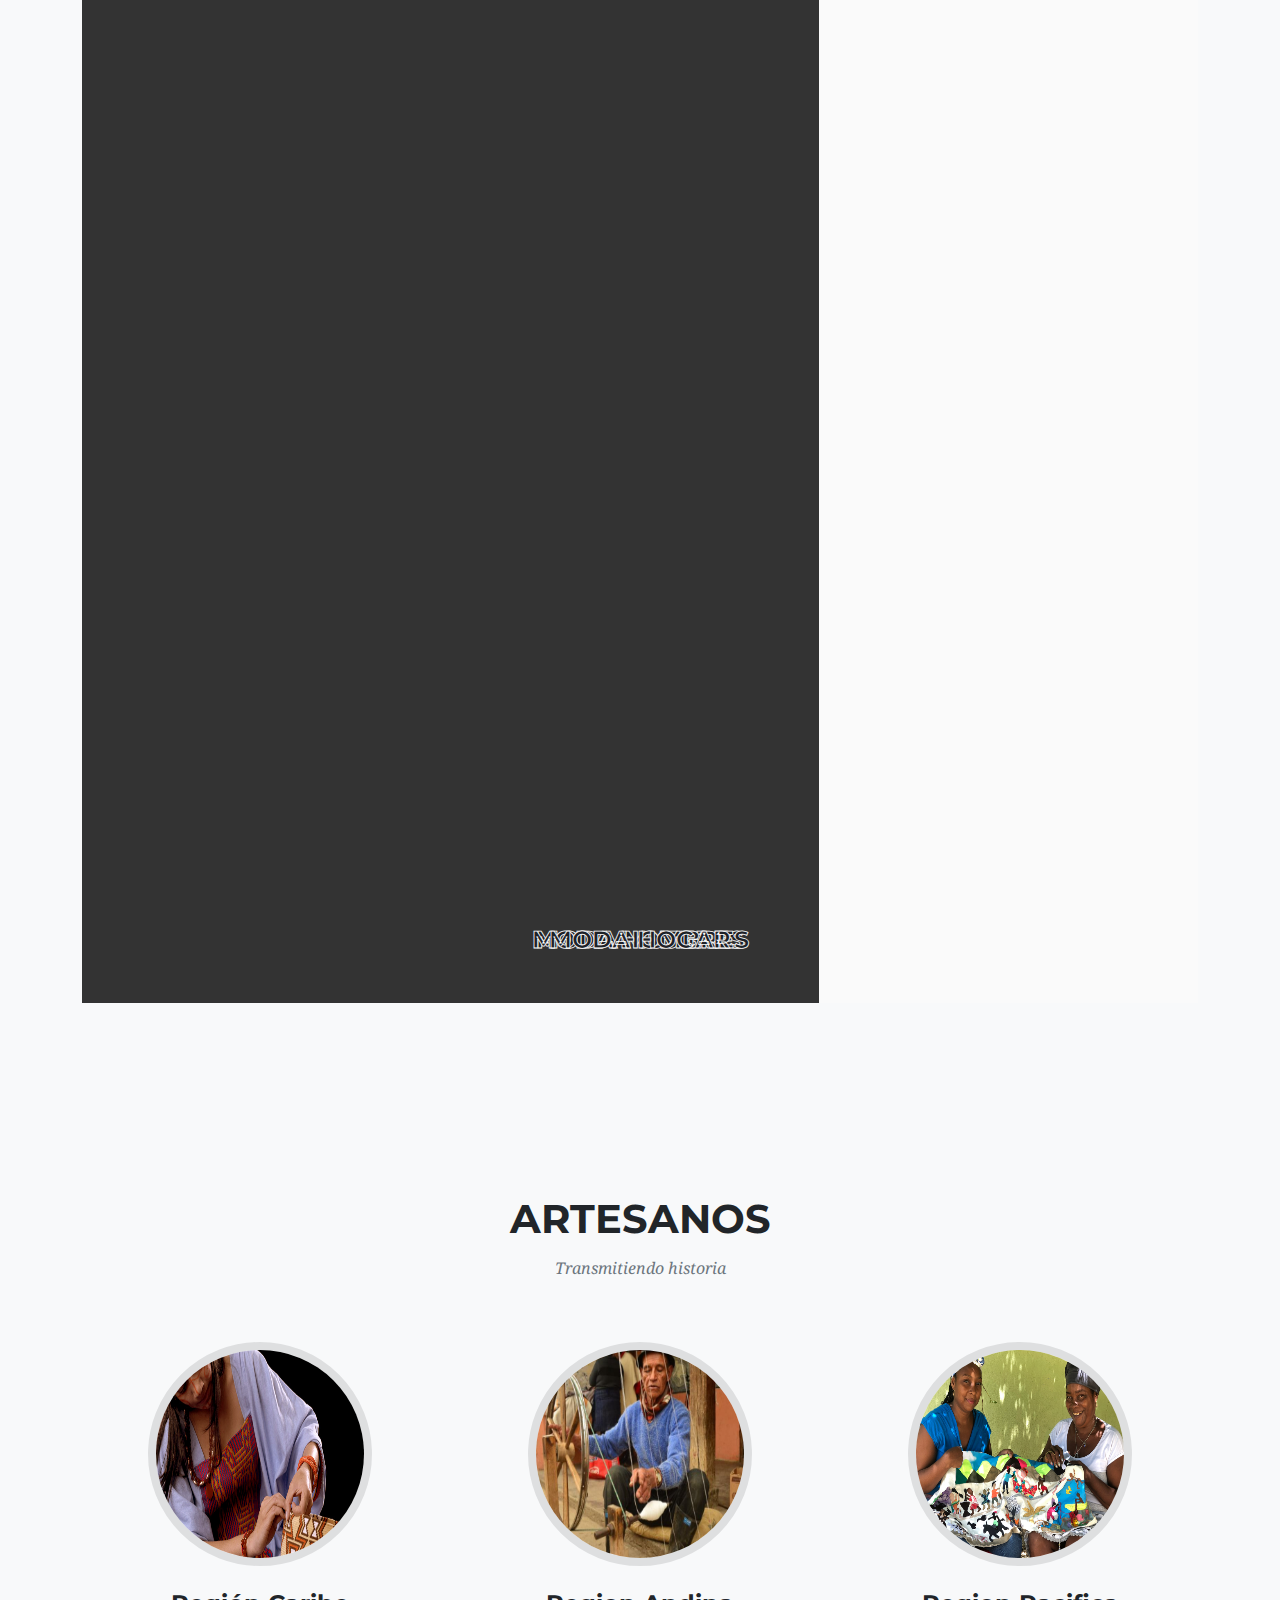
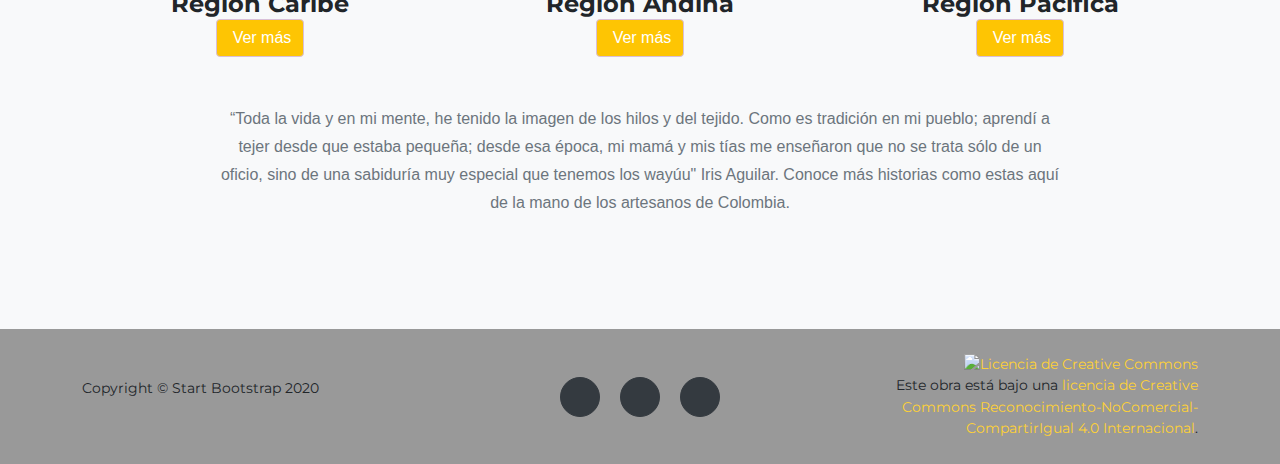
==== commit 60f1709c: "Pagina Login" ====
--- a/index.html
+++ b/index.html
@@ -23,7 +23,15 @@
 
         <!-- Flickity -->
         <link rel="stylesheet" href="https://unpkg.com/flickity@2/dist/flickity.min.css">
-
+        
+        <!-- CDN - JQuery para botón de subir -->
+        <script src="https://code.jquery.com/jquery-3.5.1.min.js" integrity="sha256-9/aliU8dGd2tb6OSsuzixeV4y/faTqgFtohetphbbj0=" crossorigin="anonymous"></script>
+
+        <!-- LOGIN -->
+        <link href="css/login-register.css" rel="stylesheet" />
+        <script src="js/jquery-1.10.2.js" type="text/javascript"></script>
+        <script src="js/bootstrap.js" type="text/javascript"></script>
+        <script src="js/login-register.js" type="text/javascript"></script>
 
     </head>
     <body id="page-top">
@@ -88,11 +96,21 @@
                                 <a class=" nav-link js-scroll-trigger" href="pages/ArteHogar.html#jarrones">Jarrones</a>                                                                   
                                 
                             </div>
+                        </li>
+
+                        <li class="nav-item">                            
+                                     <button type="button" class="btn btn-default btn-circle btn-xl" data-toggle="modal" href="javascript:void(0)" onclick="openLoginModal();"><i class="far fa-user-circle" ></i></button>                                     
+                        </li>
                     </ul>
                 </div>
             </div>
         </nav>
+    
+
+
+
 <!-- FIN PANEL NAVEGACION-->
+
 
 
 <!-- ENCABEZADO-->
@@ -273,8 +291,19 @@
             </div>
         </div>
 
-
-        <!-- Footer-->
+    <!-- Botón para ir hacia arriba en la página -->
+
+        <span class="ir-arriba">
+
+            <button class="btn btn-primary" data-dismiss="modal" type="button">
+                <i class="fas fa-angle-up"></i>
+                Subir
+                </button>
+        </span>
+
+
+
+<!-- Footer-->
         <footer class="footer py-4">
             <div class="container">
                 <div class="row align-items-center">
@@ -293,7 +322,79 @@
                 </div>
             </div>
         </footer>
-        <!-- Portfolio Modals-->
+
+    <!-- LOGIN-->
+
+    
+        <div class="modal fade login" id="loginModal">
+             <div class="modal-dialog login animated">
+                 <div class="modal-content">
+                    <div class="modal-header">
+                       <h4 class="modal-title">Ingresar con...</h4>
+                       <button type="button" class="close" data-dismiss="modal" aria-hidden="true">&times;</button>
+                   </div>
+                   <div class="modal-body">
+                       <div class="box">
+                            <div class="content">
+                               <div class="social">
+                                    <a class="circle github" href="#">
+                                        <i class="fab fa-github fa-lg"></i>
+                                    </a>
+                                    <a id="google_login" class="circle google" href="#">
+                                        <i class="fab fa-google-plus fa-lg"></i>
+                                    </a>
+                                    <a id="facebook_login" class="circle facebook" href="#">
+                                        <i class="fab fa-facebook fa-lg"></i>
+                                    </a>
+                               </div>
+                               <div class="division">
+                                   <div class="line l"></div>
+                                     <span>o</span>
+                                   <div class="line r"></div>
+                               </div>
+                               <div class="error"></div>
+                               <div class="form loginBox">
+                                   <form method="" action="" accept-charset="UTF-8">
+                                   <input id="email" class="form-control" type="text" placeholder="Correo Electronico" name="email">
+                                   <input id="password" class="form-control" type="password" placeholder="Contraseña" name="password">
+                                   <input class="btn btn-default btn-login" type="button" value="Ingresar" onclick="loginAjax()">
+                                   </form>
+                               </div>
+                            </div>
+                       </div>
+                       <div class="box">
+                           <div class="content registerBox" style="display:none;">
+                            <div class="form">
+                               <form method="" html="{:multipart=>true}" data-remote="true" action="" accept-charset="UTF-8">
+                               <input id="email" class="form-control" type="text" placeholder="Correo Electronico" name="email">
+                               <input id="password" class="form-control" type="password" placeholder="Contraseña" name="password">
+                               <input id="password_confirmation" class="form-control" type="password" placeholder="Confirmar Contraseña" name="password_confirmation">
+                               <input class="btn btn-default btn-register" type="button" value="Crear cuenta" name="commit">
+                               </form>
+                               </div>
+                           </div>
+                       </div>
+                   </div>
+                   <div class="modal-footer">
+                       <div class="forgot login-footer">
+                           <span>Deseo
+                                <a href="javascript: showRegisterForm();">crear una cuenta</a>
+                           ?</span>
+                       </div>
+                       <div class="forgot register-footer" style="display:none">
+                            <span>¿Ya tiene una cuenta?</span>
+                            <a href="javascript: showLoginForm();">Ingresar</a>
+                       </div>
+                   </div>
+                 </div>
+             </div>
+         </div>
+   
+   
+
+
+
+<!-- Portfolio Modals-->
        
         <!-- Bootstrap core JS-->
         <script src="https://cdnjs.cloudflare.com/ajax/libs/jquery/3.5.1/jquery.min.js"></script>
@@ -306,6 +407,8 @@
         <!-- Core theme JS-->
         <script src="js/scripts.js"></script>
         <script src="https://unpkg.com/flickity@2/dist/flickity.pkgd.min.js"></script>
-
+        <script src="js/arriba.js"></script>
+        <!-- Core theme JS-->
+        <script type="text/javascript">ready(function(){openLoginModal();});</script>
     </body>
 </html>
--- a/css/login-register.css
+++ b/css/login-register.css
@@ -0,0 +1,231 @@
+/*
+ *
+ * login-register modal
+ * Autor: Creative Tim
+ * Web-autor: creative.tim
+ * Web script: http://creative-tim.com
+ * 
+ */
+ 
+/*  Shake animation  */
+
+@charset "UTF-8";
+
+.animated {
+  -webkit-animation-duration: 1s;
+	   -moz-animation-duration: 1s;
+	     -o-animation-duration: 1s;
+	        animation-duration: 1s;
+	-webkit-animation-fill-mode: both;
+	   -moz-animation-fill-mode: both;
+	     -o-animation-fill-mode: both;
+	        animation-fill-mode: both;
+}
+
+.animated.hinges {
+	-webkit-animation-duration: 2s;
+	   -moz-animation-duration: 2s;
+	     -o-animation-duration: 2s;
+	        animation-duration: 2s;
+}
+
+.animated.slow {
+	-webkit-animation-duration: 3s;
+	   -moz-animation-duration: 3s;
+	     -o-animation-duration: 3s;
+	        animation-duration: 3s;
+}
+
+.animated.snail {
+	-webkit-animation-duration: 4s;
+	   -moz-animation-duration: 4s;
+	     -o-animation-duration: 4s;
+	        animation-duration: 4s;
+}
+
+@-webkit-keyframes shake {
+	0%, 100% {-webkit-transform: translateX(0);}
+	10%, 30%, 50%, 70%, 90% {-webkit-transform: translateX(-10px);}
+	20%, 40%, 60%, 80% {-webkit-transform: translateX(10px);}
+}
+
+@-moz-keyframes shake {
+	0%, 100% {-moz-transform: translateX(0);}
+	10%, 30%, 50%, 70%, 90% {-moz-transform: translateX(-10px);}
+	20%, 40%, 60%, 80% {-moz-transform: translateX(10px);}
+}
+
+@-o-keyframes shake {
+	0%, 100% {-o-transform: translateX(0);}
+	10%, 30%, 50%, 70%, 90% {-o-transform: translateX(-10px);}
+	20%, 40%, 60%, 80% {-o-transform: translateX(10px);}
+}
+
+@keyframes shake {
+	0%, 100% {transform: translateX(0);}
+	10%, 30%, 50%, 70%, 90% {transform: translateX(-10px);}
+	20%, 40%, 60%, 80% {transform: translateX(10px);}
+}
+
+.shake {
+	-webkit-animation-name: shake;
+	-moz-animation-name: shake;
+	-o-animation-name: shake;
+	animation-name: shake;
+}
+
+.login .modal-dialog{
+    width: 350px;
+}
+.login .modal-footer{
+    border-top: 0;
+    margin-top: 0px;
+    padding: 10px 20px 20px;
+}
+.login .modal-header {
+    border: 0 none;
+    padding: 15px 15px 15px;
+/*     padding: 11px 15px; */
+}
+.login .modal-body{
+/*     background-color: #eeeeee; */
+}
+.login .division {
+    float: none;
+    margin: 0 auto 18px;
+    overflow: hidden;
+    position: relative;
+    text-align: center;
+    width: 100%;
+}
+.login .division .line {
+    border-top: 1px solid #DFDFDF;
+    position: absolute;
+    top: 10px;
+    width: 34%;
+}
+.login .division .line.l {
+    left: 0;
+}
+.login .division .line.r {
+    right: 0;
+}
+.login .division span {
+    color: #424242;
+    font-size: 17px;
+}
+.login .box .social {
+    float: none;
+    margin: 0 auto 30px;
+    text-align: center;
+}
+
+.login .social .circle{
+    background-color: #EEEEEE;
+    color: #FFFFFF;
+    border-radius: 100px;
+    display: inline-block;
+    margin: 0 17px;
+    padding: 15px;
+}
+.login .social .circle .fa{
+    font-size: 16px;
+}
+.login .social .facebook{
+    background-color: #455CA8;
+    color: #FFFFFF;
+}
+.login .social .google{
+    background-color: #F74933;
+}
+.login .social .github{
+    background-color: #403A3A;
+}
+.login .facebook:hover{
+    background-color: #6E83CD;
+}
+.login .google:hover{
+    background-color: #FF7566;
+}
+.login .github:hover{
+    background-color: #4D4D4d;;
+}
+.login .forgot {
+    color: #797979;
+    margin-left: 0;
+    overflow: hidden;
+    text-align: center;
+    width: 100%;
+}
+.login .btn-login, .registerBox .btn-register{
+    background-color: #00BBFF;
+    border-color: #00BBFF;
+    border-width: 0;
+    color: #FFFFFF;
+    display: block;
+    margin: 0 auto;
+    padding: 15px 50px;
+    text-transform: uppercase;
+    width: 100%;
+}
+.login .btn-login:hover, .registerBox .btn-register:hover{
+    background-color: #00A4E4;
+    color: #FFFFFF;
+}
+.login .form-control{
+    border-radius: 3px;
+    background-color: rgba(0, 0, 0, 0.09);
+    box-shadow: 0 1px 0px 0px rgba(0, 0, 0, 0.09) inset;
+    color: #FFFFFF;
+}
+.login .form-control:hover{
+    background-color: rgba(0,0,0,.16);
+}
+.login .form-control:focus{
+    box-shadow: 0 1px 0 0 rgba(0, 0, 0, 0.04) inset;
+    background-color: rgba(0,0,0,0.23);
+    color: #FFFFFF;
+}
+.login .box .form input[type="text"], .login .box .form input[type="password"] {
+    border-radius: 3px;
+    border: none;
+    color: #333333;
+    font-size: 16px;
+    height: 46px;
+    margin-bottom: 5px;
+    padding: 13px 12px;
+    width: 100%;
+}
+
+
+@media (max-width:400px){
+    .login .modal-dialog{
+        width: 100%;
+    }
+}
+
+.big-login, .big-register{
+    background-color: #00bbff;
+    color: #FFFFFF;
+    border-radius: 7px;
+    border-width: 2px;
+    font-size: 14px;
+    font-style: normal;
+    font-weight: 200;
+    padding: 16px 60px;
+    text-transform: uppercase;
+    transition: all 0.3s ease 0s;
+}
+.big-login:hover{
+    background-color: #00A4E4;
+    color: #FFFFFF;
+}
+.big-register{
+    background-color: rgba(0,0,0,.0);
+    color: #00bbff;
+    border-color: #00bbff;
+}
+.big-register:hover{
+    border-color: #00A4E4;
+    color:  #00A4E4;
+}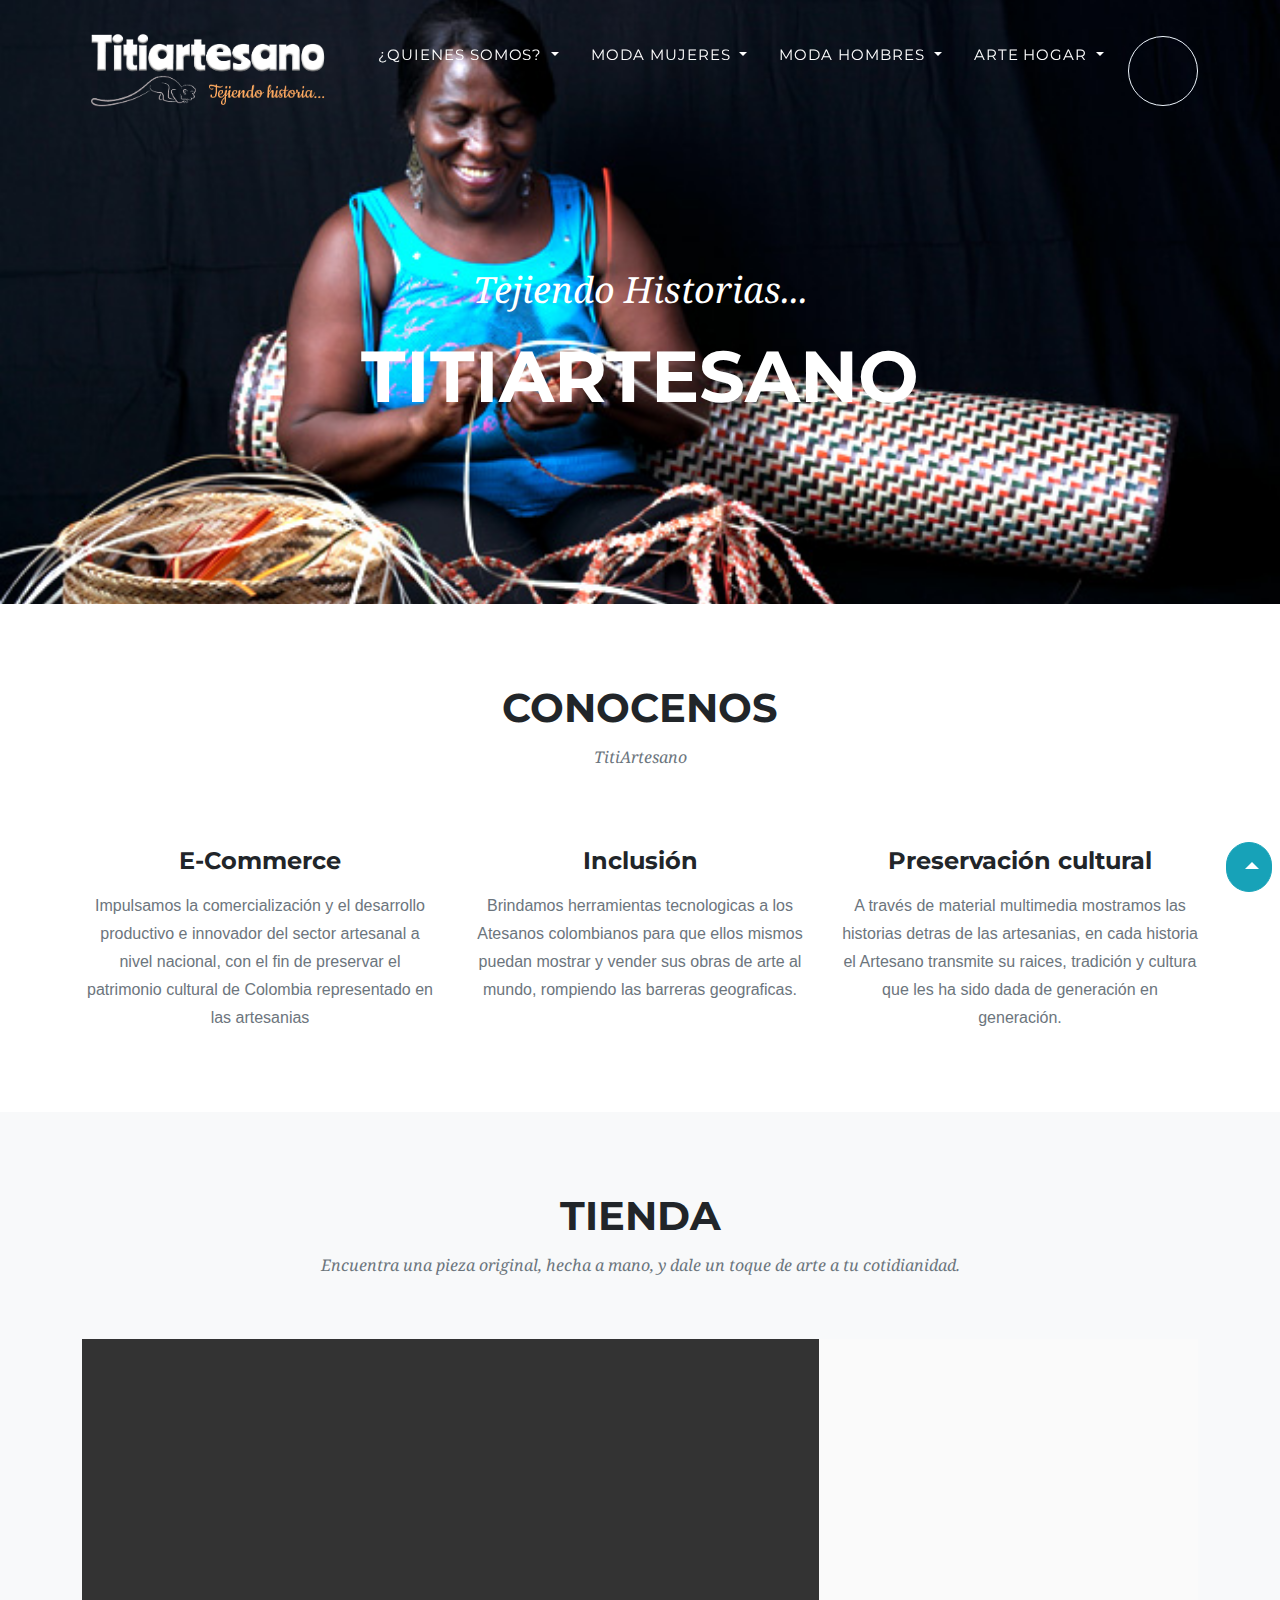
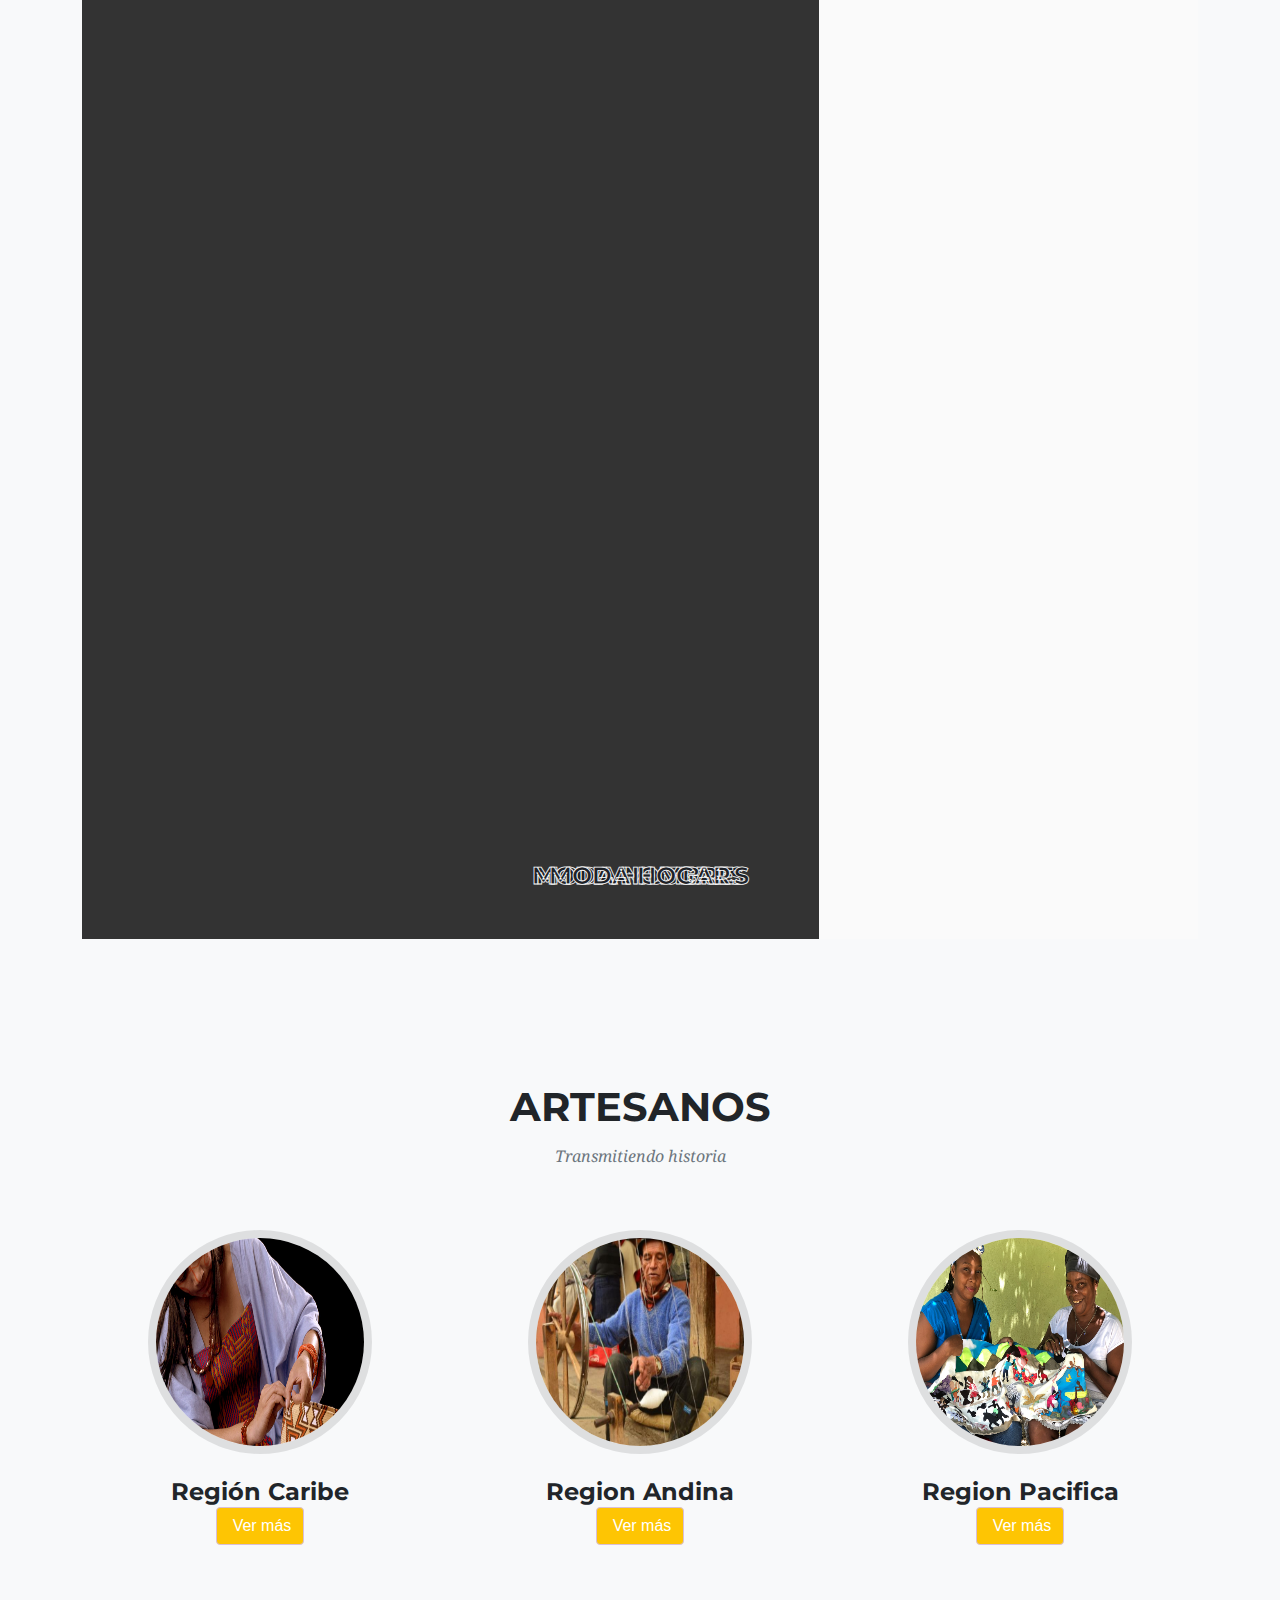
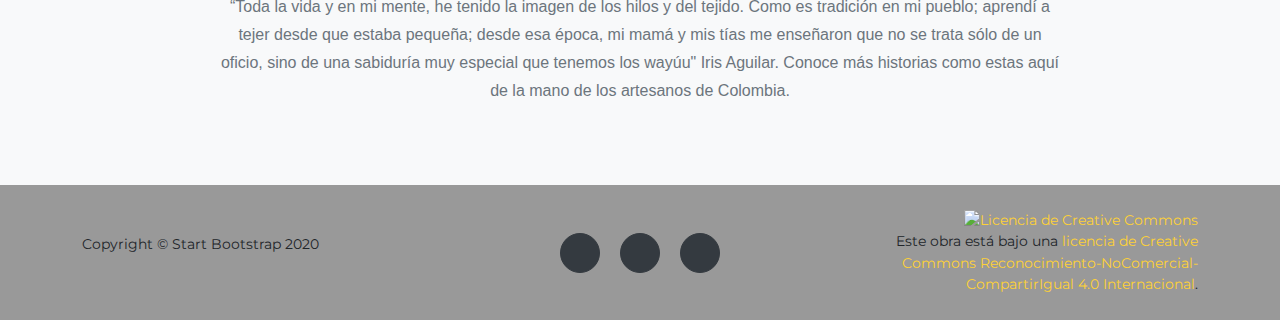
==== commit dbb90c8f: "Unificando paginas." ====
--- a/index.html
+++ b/index.html
@@ -8,7 +8,7 @@
         <title>Titiartesano</title>
 
         
-        <link rel="icon" type="image/x-icon" href="img/icono.png" />
+        <link rel="icon" type="image/png" href="img/index/icono.png" />
         <!-- Font Awesome icons (free version)-->
         <script src="https://use.fontawesome.com/releases/v5.13.0/js/all.js" crossorigin="anonymous"></script>
         
@@ -59,18 +59,13 @@
                                 <a class=" nav-link js-scroll-trigger" href="#Conocenos">Conocenos</a>
                                 <a class=" nav-link js-scroll-trigger" href="#Tienda">Tienda</a>
                                 <a class=" nav-link js-scroll-trigger" href="#Artesanos">Artesanos</a>                                  
-                                
                             </div>
-                        
                         </li>
 
-
                         <li class="nav-item dropdown">
-                            
                             <a class="nav-link dropdown-toggle" href="#" id="navbarDropdownMenuLink" role="button" data-toggle="dropdown" >
                                 Moda Mujeres
                             </a>
-                        
                             <div class="dropdown-menu" aria-labelledby="navbarDropdownMenuLink">
                                 <a class=" nav-link js-scroll-trigger" href="pages/MujerArte.html">MUJERES</a>
                                 <div class="dropdown-divider"></div>
@@ -81,9 +76,22 @@
                                 
                             </div>
                         </li>
-                        <li class="nav-item"><a class="nav-link js-scroll-trigger" href="#">Moda Hombres</a></li>
+
                         <li class="nav-item dropdown">
-                            
+                            <a class="nav-link dropdown-toggle" href="#" id="navbarDropdownMenuLink" role="button" data-toggle="dropdown" >
+                                Moda Hombres
+                            </a>
+                            <div class="dropdown-menu" aria-labelledby="navbarDropdownMenuLink">
+                                <a class=" nav-link js-scroll-trigger" href="./pages/ArteHombre.html">HOMBRES</a>
+                                <div class="dropdown-divider"></div>
+                                <a class=" nav-link js-scroll-trigger" href="pages/ArteHombre.html#bufandas">Bufandas</a>
+                                <a class=" nav-link js-scroll-trigger" href="pages/ArteHombre.html#mochilas">Mochilas</a>
+                                <a class=" nav-link js-scroll-trigger" href="pages/ArteHombre.html#sombreros">Sombreros</a> 
+                            </div>
+                        </li>
+
+
+                        <li class="nav-item dropdown">
                             <a class="nav-link dropdown-toggle" href="#" id="navbarDropdownMenuLink" role="button" data-toggle="dropdown" >
                                 Arte Hogar
                             </a>                        
@@ -94,20 +102,16 @@
                                 <a class=" nav-link js-scroll-trigger" href="pages/ArteHogar.html#cestas">Cestas y Floreros</a>
                                 <a class=" nav-link js-scroll-trigger" href="pages/ArteHogar.html#hamacas">Hamacas</a> 
                                 <a class=" nav-link js-scroll-trigger" href="pages/ArteHogar.html#jarrones">Jarrones</a>                                                                   
-                                
                             </div>
                         </li>
 
                         <li class="nav-item">                            
-                                     <button type="button" class="btn btn-default btn-circle btn-xl" data-toggle="modal" href="javascript:void(0)" onclick="openLoginModal();"><i class="far fa-user-circle" ></i></button>                                     
+                            <button type="button" class="btn btn-default btn-circle btn-xl" data-toggle="modal" href="javascript:void(0)" onclick="openLoginModal();"><i class="far fa-user-circle" ></i></button>                                     
                         </li>
                     </ul>
                 </div>
             </div>
-        </nav>
-    
-
-
+        </nav> 
 
 <!-- FIN PANEL NAVEGACION-->
 
@@ -184,7 +188,7 @@
                 <div class="carousel-cell">
                     <img class="carousel-cell-image" data-flickity-lazyload="./img/index/sombrero.jpeg" alt="ModaHombres"/>
                     <div class="carousel-caption d-none d-md-block">
-                        <a href="">
+                        <a href="pages/ArteHombre.html">
                             <h5 class="texto-borde">MODA HOMBRES</h5>
                         </a>
                     </div>
@@ -323,7 +327,7 @@
             </div>
         </footer>
 
-    <!-- LOGIN-->
+    <!-- LOGIN MODAL-->
 
     
         <div class="modal fade login" id="loginModal">
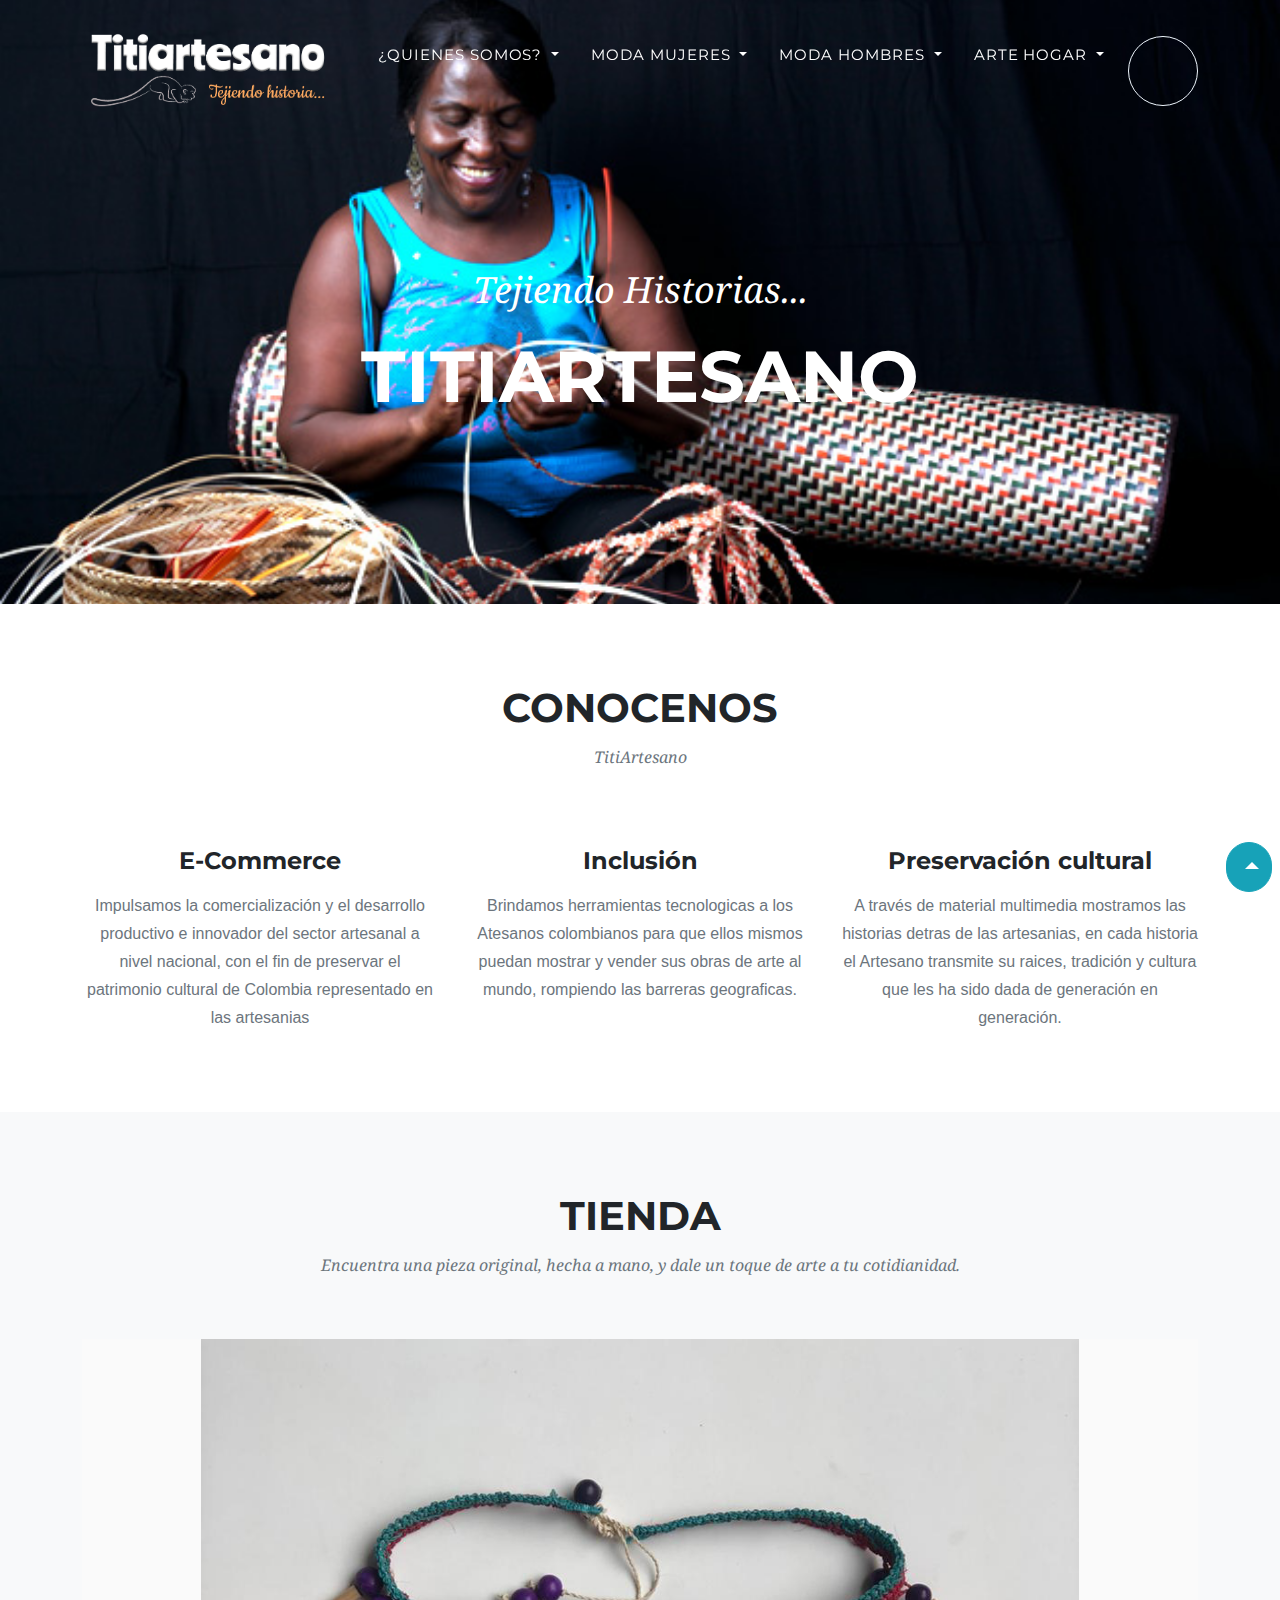
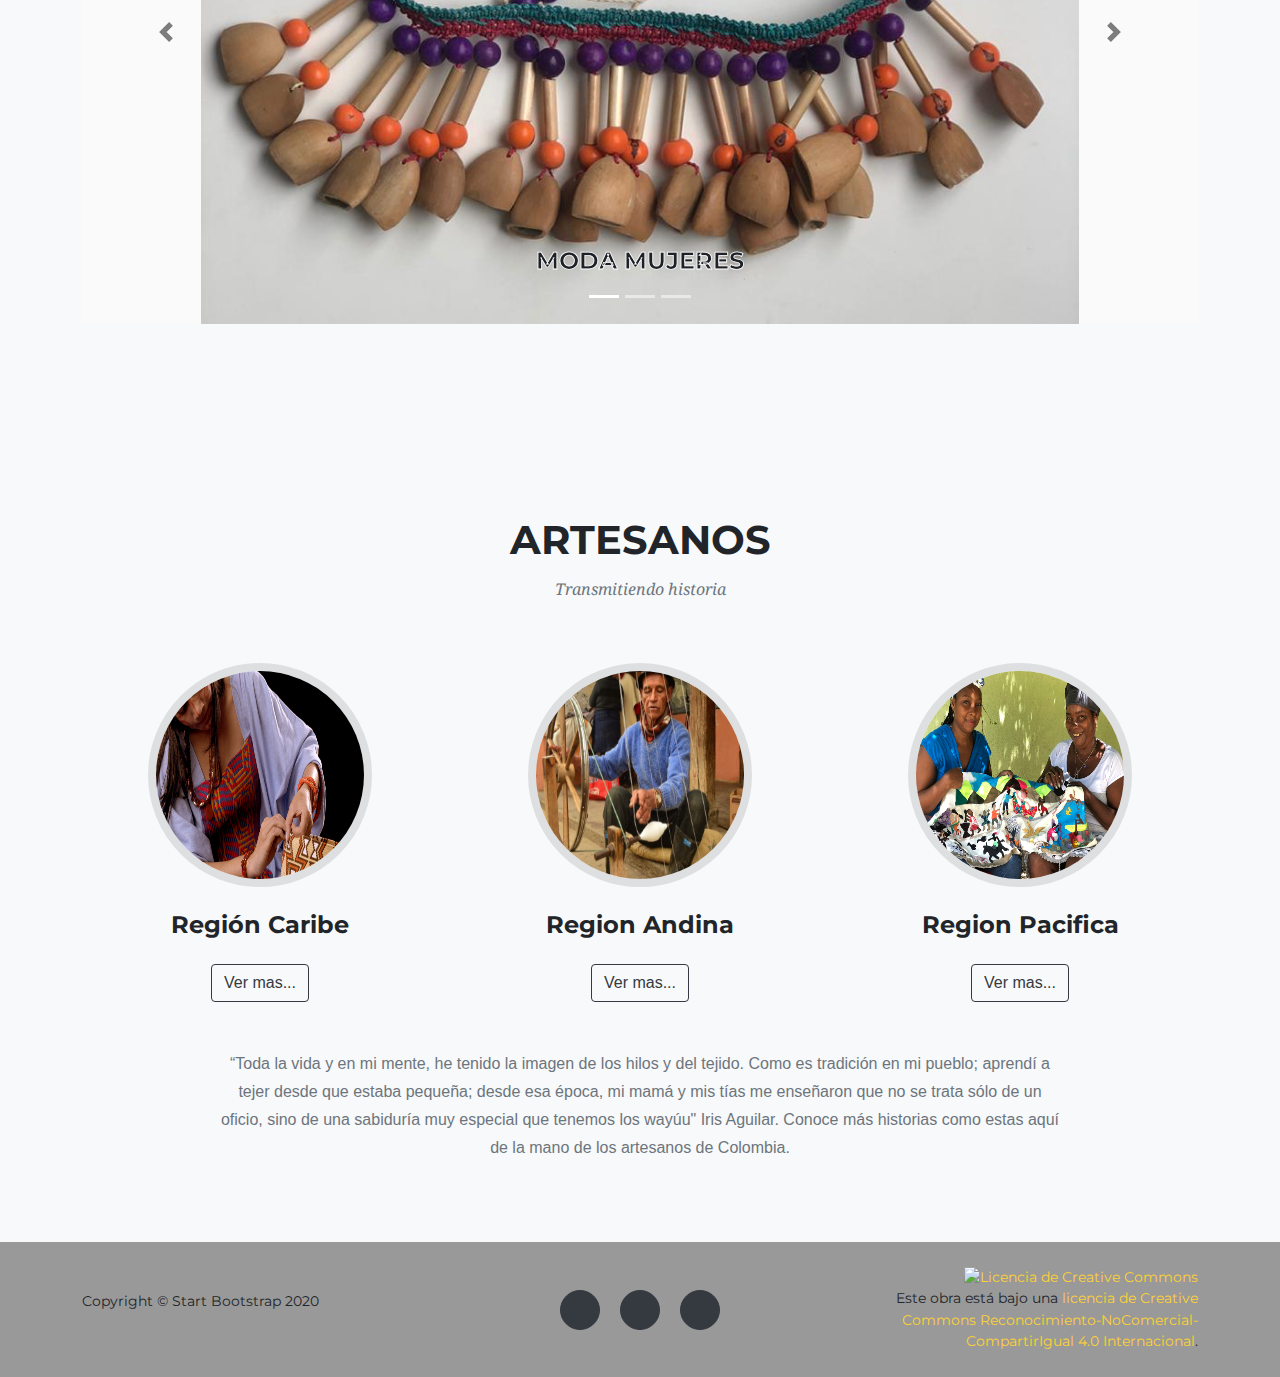
==== commit 0ff2e161: "Merge branch 'AndresLugo' into Developer" ====
--- a/index.html
+++ b/index.html
@@ -32,6 +32,8 @@
         <script src="js/jquery-1.10.2.js" type="text/javascript"></script>
         <script src="js/bootstrap.js" type="text/javascript"></script>
         <script src="js/login-register.js" type="text/javascript"></script>
+        <script src="js/videoModal.js" type="text/javascript"></script>
+        
 
     </head>
     <body id="page-top">
@@ -69,10 +71,10 @@
                             <div class="dropdown-menu" aria-labelledby="navbarDropdownMenuLink">
                                 <a class=" nav-link js-scroll-trigger" href="pages/MujerArte.html">MUJERES</a>
                                 <div class="dropdown-divider"></div>
-                                <a class=" nav-link js-scroll-trigger" href="pages/MujerArte.html">Bolsos</a>
-                                <a class=" nav-link js-scroll-trigger" href="pages/MujerArte.html">Bufandas</a>
-                                <a class=" nav-link js-scroll-trigger" href="pages/MujerArte.html">Collares</a> 
-                                <a class=" nav-link js-scroll-trigger" href="pages/MujerArte.html">Pulseras</a>                                                                   
+                                <a class=" nav-link js-scroll-trigger" href="pages/MujerArte.html#Bolsos">Bolsos</a>
+                                <a class=" nav-link js-scroll-trigger" href="pages/MujerArte.html#Bufandas">Bufandas</a>
+                                <a class=" nav-link js-scroll-trigger" href="pages/MujerArte.html#Collares">Collares</a> 
+                                <a class=" nav-link js-scroll-trigger" href="pages/MujerArte.html#Pulseras">Pulseras</a>                                                                   
                                 
                             </div>
                         </li>
@@ -175,35 +177,57 @@
 
         <!-- CARRUSEL IMAGENES-->
 
-            <div class="carousel" data-flickity='{ "lazyLoad": true }'>
-                <div class="carousel-cell">
-                    <img class="carousel-cell-image" data-flickity-lazyload="./img/index/collares.jpeg" alt="ModaMujeres"/>
-                    <div class="carousel-caption d-none d-md-block">
-                        <a href="pages/MujerArte.html">
-                            <h5 class="texto-borde">MODA MUJERES</h5>
-                        </a>
-                    </div>
-                </div>
-
-                <div class="carousel-cell">
-                    <img class="carousel-cell-image" data-flickity-lazyload="./img/index/sombrero.jpeg" alt="ModaHombres"/>
-                    <div class="carousel-caption d-none d-md-block">
-                        <a href="pages/ArteHombre.html">
-                            <h5 class="texto-borde">MODA HOMBRES</h5>
-                        </a>
-                    </div>
-                </div>
-
-                <div class="carousel-cell">
-                    <img class="carousel-cell-image" data-flickity-lazyload="./img/index/decoracion.jpeg" alt="ModaHogar" />
-                    <div class="carousel-caption d-none d-md-block">
-                        <a href="pages/ArteHogar.html">
-                            <h5 class="texto-borde">MODA HOGAR</h5>
-                        </a>
-                    </div>
-                </div>
-            </div>
-        <!-- FINAL CARRUSEL IMAGENES-->
+
+                <div id="carousel1" class="carousel slide mb-5" data-ride="carousel" >
+                    <ol class="carousel-indicators">
+                        <li data-target="#carousel1" data-slide-to="0" class="active"></li>
+                        <li data-target="#carousel1" data-slide-to="1"></li>
+                        <li data-target="#carousel1" data-slide-to="2"></li>
+                    </ol>
+                    <div class="carousel-inner" role="listbox">
+                    <!-- Slide One - -->
+                        <div class="carousel-item active" style="background-image: url('./img/index/collares.jpeg')">
+                            <div class="carousel-caption d-none d-md-block">
+                                <a href="pages/MujerArte.html">
+                                    <h5 class="texto-borde">MODA MUJERES</h5>
+                                </a>
+                            </div>
+                            <div class="carousel-caption d-none d-md-block"></div>
+                        </div>
+                        <!-- Slide Two - -->
+                        <div class="carousel-item" style="background-image: url('./img/index/sombrero.jpeg')">
+                                <div class="carousel-caption d-none d-md-block">
+                                    <div class="carousel-caption d-none d-md-block">
+                                        <a href="pages/ArteHombre.html">
+                                            <h5 class="texto-borde">MODA HOMBRES</h5>
+                                        </a>
+                                    </div>
+                                </div>
+                            <div class="carousel-caption d-none d-md-block"></div>
+                        </div>
+                        <!-- Slide Three - -->
+                        <div class="carousel-item" style="background-image: url('./img/index/decoracion.jpeg')">
+                            <div class="carousel-caption d-none d-md-block">
+                                <a href="pages/ArteHogar.html">
+                                    <h5 class="texto-borde">MODA HOGAR</h5>
+                                </a>
+                            </div>
+                            <div class="carousel-caption d-none d-md-block"></div>
+                        </div>
+                    </div>
+                        <a class="carousel-control-prev" href="#carousel1" role="button" data-slide="prev">
+                            <span class="carousel-control-prev-icon" aria-hidden="true"></span>
+                            <span class="sr-only">Previous</span>
+                            </a>
+                        <a class="carousel-control-next" href="#carousel1" role="button" data-slide="next">
+                            <span class="carousel-control-next-icon" aria-hidden="true"></span>
+                            <span class="sr-only">Next</span>
+                            </a>
+                </div>
+
+
+            <!-- FINAL CARRUSEL IMAGENES-->
+        
 
         </div>
     </section>
@@ -223,33 +247,35 @@
                         <div class="team-member">
                             <img class="mx-auto rounded-circle" src="./img/index/artesano.jpg" alt="" />
                             <h4>Región Caribe</h4>
-                            <!-- <p class="text-muted">Lead Designer</p> -->
-                            <button class="btn btn-primary" data-dismiss="modal" type="button">
-                                <i class="fas fa-times mr-1"></i>
-                                Ver más
+
+                            <button class="btn btn-outline-dark mt-4" data-video="https://www.youtube.com/embed/HBdcL7YsdBY" data-toggle="modal" data-target="#videoModal">
+                                <i class="far fa-play-circle"></i>  Ver mas...
                             </button>
+                            
                         </div>
                     </div>
                     <div class="col-lg-4">
                         <div class="team-member">
                             <img class="mx-auto rounded-circle" src="./img/index/artesano2.jpeg" alt="" />
                             <h4>Region Andina</h4>
-                            <!-- <p class="text-muted">Lead Marketer</p> -->
-                            <button class="btn btn-primary" data-dismiss="modal" type="button">
-                                <i class="fas fa-times mr-1"></i>
-                                Ver más
+                            
+
+                            <button class="btn btn-outline-dark mt-4" data-video="https://www.youtube.com/embed/HBdcL7YsdBY" data-toggle="modal" data-target="#videoModal2">
+                                <i class="far fa-play-circle"></i>  Ver mas...
                             </button>
+
                         </div>
                     </div>
                     <div class="col-lg-4">
                         <div class="team-member">
                             <img class="mx-auto rounded-circle" src="./img/index/artesano3.jpg" alt="" />
                             <h4>Region Pacifica</h4>
-                            <!-- <p class="text-muted">Lead Developer</p> -->
-                            <button class="btn btn-primary" data-dismiss="modal" type="button">
-                                <i class="fas fa-times mr-1"></i>
-                                Ver más
+
+                            
+                            <button class="btn btn-outline-dark mt-4" data-video="https://www.youtube.com/embed/HBdcL7YsdBY" data-toggle="modal" data-target="#videoModal3">
+                                <i class="far fa-play-circle"></i>  Ver mas...
                             </button>
+
                         </div>
                         
                     </div>
@@ -304,6 +330,9 @@
                 Subir
                 </button>
         </span>
+
+
+        
 
 
 
@@ -397,6 +426,179 @@
    
 
 
+    <!-- Modal Video 1-->
+
+
+         <div class="portfolio-modal modal fade" id="videoModal" tabindex="-1" role="dialog" aria-labelledby="portfolioModal2Label" aria-hidden="true">
+            <div class="modal-dialog modal-xl" role="document">
+                <div class="modal-content">
+                    <button class="close" type="button" data-dismiss="modal" aria-label="Close">
+                        <span aria-hidden="true"><i class="fas fa-times"></i></span>
+                    </button>
+                    <div class="modal-body text-center">
+                        <div class="container">
+                            <div class="row justify-content-center">
+                                <div class="col-lg-8">
+                                    <!-- Portfolio Modal - Title-->
+                                    <h2 class="portfolio-modal-title text-secondary text-uppercase mb-0" id="portfolioModal2Label">Region Caribe </h2>
+                                    <!-- Icon Divider-->
+                                    <div class="divider-custom">
+
+                                        <div class="divider-custom-line"></div>
+                                        <div class="divider-custom-icon"><i class="fas fa-water"></i></div>
+                                        <div class="divider-custom-line"></div>
+                                    </div>
+                                    <!-- Portfolio Modal - Image-->
+                                    <div class="embed-responsive embed-responsive-16by9">
+                                        <iframe width="560" height="315" src="https://www.youtube.com/embed/aX4ByoENwgc" frameborder="0" allow="accelerometer; autoplay; encrypted-media; gyroscope; picture-in-picture" allowfullscreen></iframe>
+                                    </div>
+
+                                    
+                                    <button class="btn btn-primary mt-5" data-dismiss="modal">
+                                        <i class="fas fa-times fa-fw"></i>
+                                        Cerrar ventana
+                                    </button>
+                                </div>
+                            </div>
+                        </div>
+                    </div>
+                </div>
+            </div>
+        </div>
+            
+    <!-- Modal -->
+
+    <!-- Modal Video 2-->
+
+
+    <div class="portfolio-modal modal fade" id="videoModal2" tabindex="-1" role="dialog" aria-labelledby="portfolioModal2Label" aria-hidden="true">
+        <div class="modal-dialog modal-xl" role="document">
+            <div class="modal-content">
+                <button class="close" type="button" data-dismiss="modal" aria-label="Close">
+                    <span aria-hidden="true"><i class="fas fa-times"></i></span>
+                </button>
+                <div class="modal-body text-center">
+                    <div class="container">
+                        <div class="row justify-content-center">
+                            <div class="col-lg-8">
+                                <!-- Portfolio Modal - Title-->
+                                <h2 class="portfolio-modal-title text-secondary text-uppercase mb-0" id="portfolioModal2Label">Region Andína </h2>
+                                <!-- Icon Divider-->
+                                <div class="divider-custom">
+                                    <div class="divider-custom-line"></div>
+                                    <div class="divider-custom-icon"><i class="fas fa-mountain"></i> </div>
+                                    <div class="divider-custom-line"></div>
+                                </div>
+                                <!-- Portfolio Modal - Image-->
+                                <div class="embed-responsive embed-responsive-16by9">
+                                    <iframe width="560" height="315" src="https://www.youtube.com/watch?v=aX4ByoENwgc frameborder="0" allow="accelerometer; autoplay; encrypted-media; gyroscope; picture-in-picture" allowfullscreen></iframe>
+                                </div>
+
+                                <!-- Portfolio Modal - Text-->
+                                
+                                </a>
+                                <button class="btn btn-primary mt-5" data-dismiss="modal">
+                                    <i class="fas fa-times fa-fw"></i>
+                                    Cerrar ventana
+                                </button>
+                            </div>
+                        </div>
+                    </div>
+                </div>
+            </div>
+        </div>
+    </div>
+        
+<!-- Modal -->
+
+<!-- Modal Video 3-->
+
+
+         <div class="portfolio-modal modal fade" id="videoModal3" tabindex="-1" role="dialog" aria-labelledby="portfolioModal2Label" aria-hidden="true">
+            <div class="modal-dialog modal-xl" role="document">
+                <div class="modal-content">
+                    <button class="close" type="button" data-dismiss="modal" aria-label="Close">
+                        <span aria-hidden="true"><i class="fas fa-times"></i></span>
+                    </button>
+                    <div class="modal-body text-center">
+                        <div class="container">
+                            <div class="row justify-content-center">
+                                <div class="col-lg-8">
+                                    <!-- Portfolio Modal - Title-->
+                                    <h2 class="portfolio-modal-title text-secondary text-uppercase mb-0" id="portfolioModal2Label">Region Pacífica </h2>
+                                    <!-- Icon Divider-->
+                                    <div class="divider-custom">
+                                        <div class="divider-custom-line"></div>
+                                        <div class="divider-custom-icon"><i class="fas fa-ship"></i></div>
+                                        <div class="divider-custom-line"></div>
+                                    </div>
+                                    <!-- Portfolio Modal - Image-->
+                                    <div class="embed-responsive embed-responsive-16by9">
+                                        <iframe width="560" height="315" src="https://www.youtube.com/embed/zp-r6ZZ9VoM" frameborder="0" allow="accelerometer; autoplay; encrypted-media; gyroscope; picture-in-picture" allowfullscreen></iframe>
+                                    </div>
+                                    
+                                    </a>
+                                    <button class="btn btn-primary mt-5" data-dismiss="modal">
+                                        <i class="fas fa-times fa-fw"></i>
+                                        Cerrar ventana
+                                    </button>
+                                </div>
+                            </div>
+                        </div>
+                    </div>
+                </div>
+            </div>
+        </div>
+            
+    <!-- Modal -->
+
+    <!-- Modal Video 1-->
+
+
+    <div class="portfolio-modal modal fade" id="videoModal" tabindex="-1" role="dialog" aria-labelledby="portfolioModal2Label" aria-hidden="true">
+        <div class="modal-dialog modal-xl" role="document">
+            <div class="modal-content">
+                <button class="close" type="button" data-dismiss="modal" aria-label="Close">
+                    <span aria-hidden="true"><i class="fas fa-times"></i></span>
+                </button>
+                <div class="modal-body text-center">
+                    <div class="container">
+                        <div class="row justify-content-center">
+                            <div class="col-lg-8">
+                                <!-- Portfolio Modal - Title-->
+                                <h2 class="portfolio-modal-title text-secondary text-uppercase mb-0" id="portfolioModal2Label">ITANNONA </h2>
+                                <!-- Icon Divider-->
+                                <div class="divider-custom">
+                                    <div class="divider-custom-line"></div>
+                                    <div class="divider-custom-icon"><i class="fas fa-utensils"></i></div>
+                                    <div class="divider-custom-line"></div>
+                                </div>
+                                <!-- Portfolio Modal - Image-->
+                                <img class="img-fluid rounded mb-5" src="assets/img/portfolio/ITANONA.PNG" alt="" />
+                                <!-- Portfolio Modal - Text-->
+                                <p class="mb-5">Creamos su sitio con la misma calidad que tienen sus productos, por eso pensamos en una imagen de su sitio como la comida que desea ofrecer.</p>
+                                <a href="https://ancalu33.github.io/Proyecto/" target=»_blank»>
+                                <button class="btn btn-primary">
+                                    <i class="fas fa-link"></i>
+                                    Ir a la pagina
+                                </button>
+                                </a>
+                                <button class="btn btn-primary" data-dismiss="modal">
+                                    <i class="fas fa-times fa-fw"></i>
+                                    Cerrar ventana
+                                </button>
+                            </div>
+                        </div>
+                    </div>
+                </div>
+            </div>
+        </div>
+    </div>
+        
+    <!-- Modal -->
+           
+    
+
 
 <!-- Portfolio Modals-->
        
@@ -412,7 +614,13 @@
         <script src="js/scripts.js"></script>
         <script src="https://unpkg.com/flickity@2/dist/flickity.pkgd.min.js"></script>
         <script src="js/arriba.js"></script>
+
+        
+
         <!-- Core theme JS-->
         <script type="text/javascript">ready(function(){openLoginModal();});</script>
+         <!--<script type="text/javascript"> $(document).ready(function(){
+            autoPlayYouTubeModal();
+          });</script>-->
     </body>
 </html>
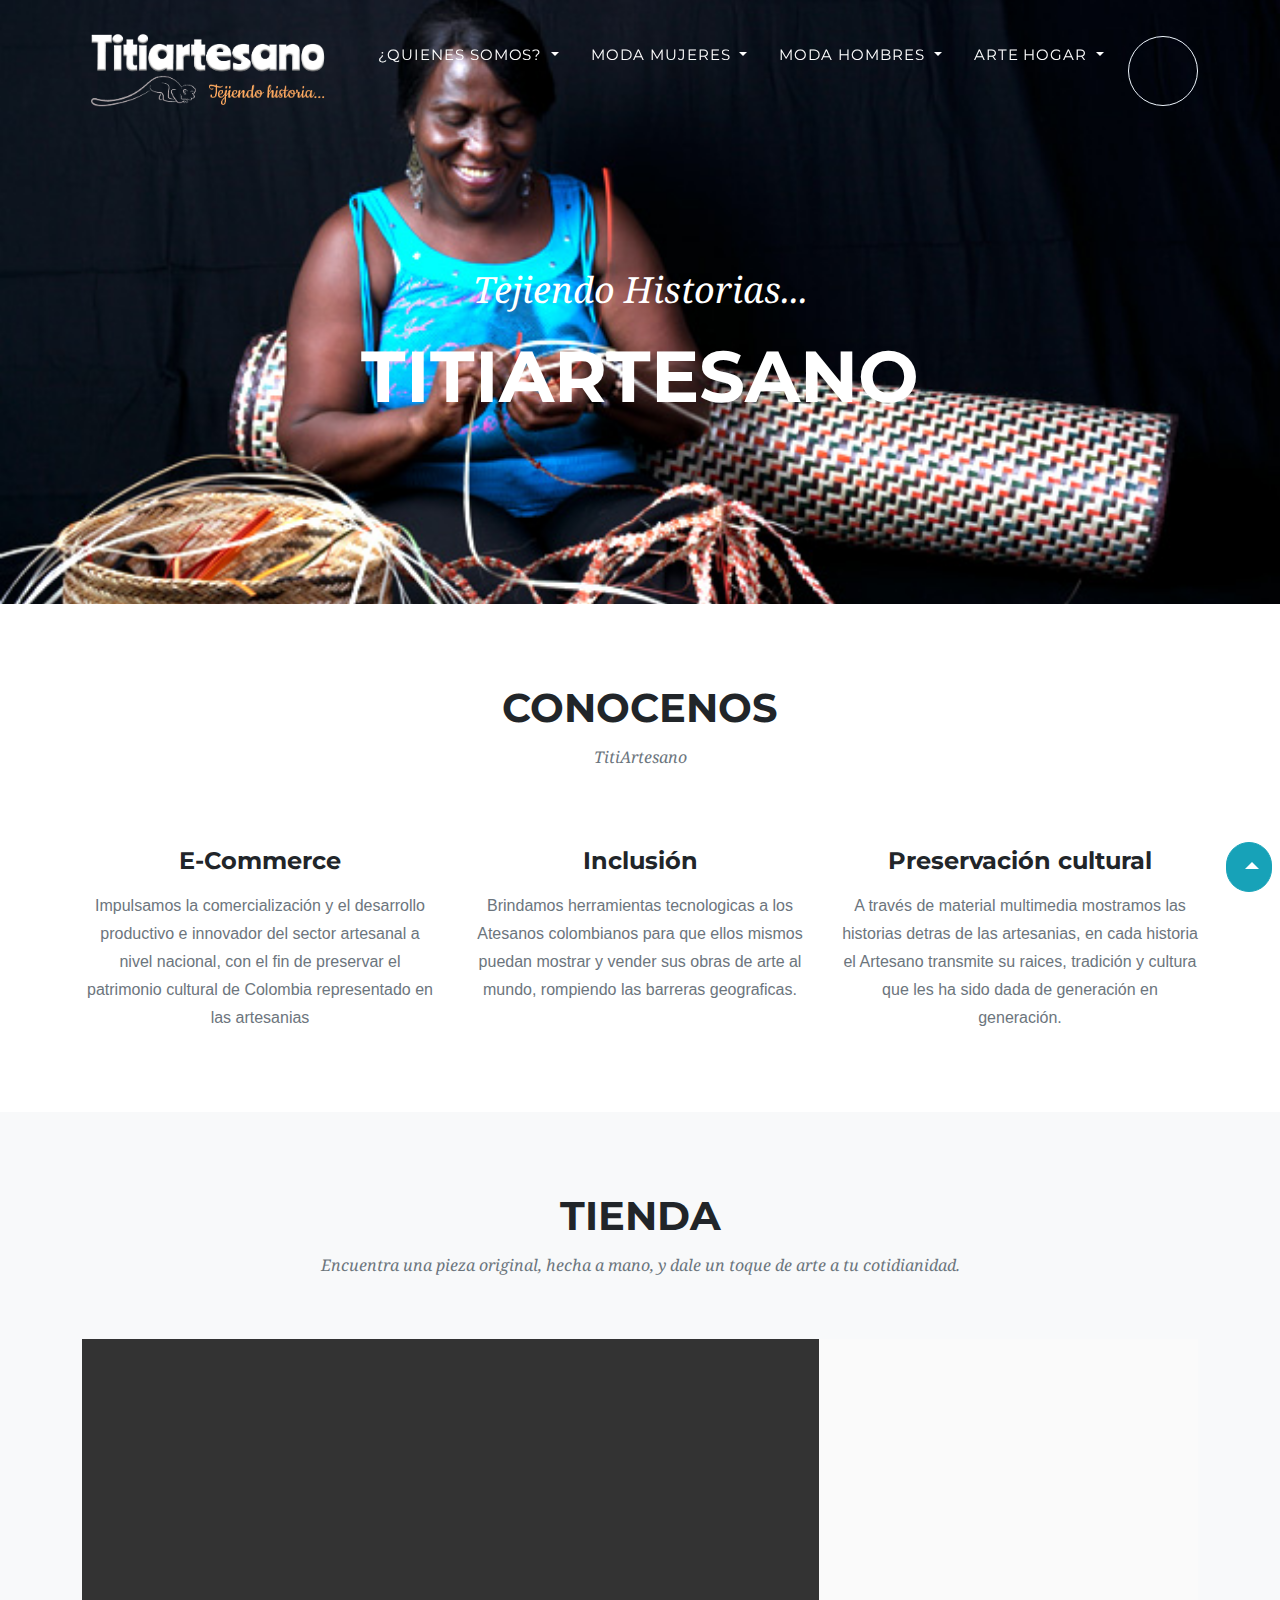
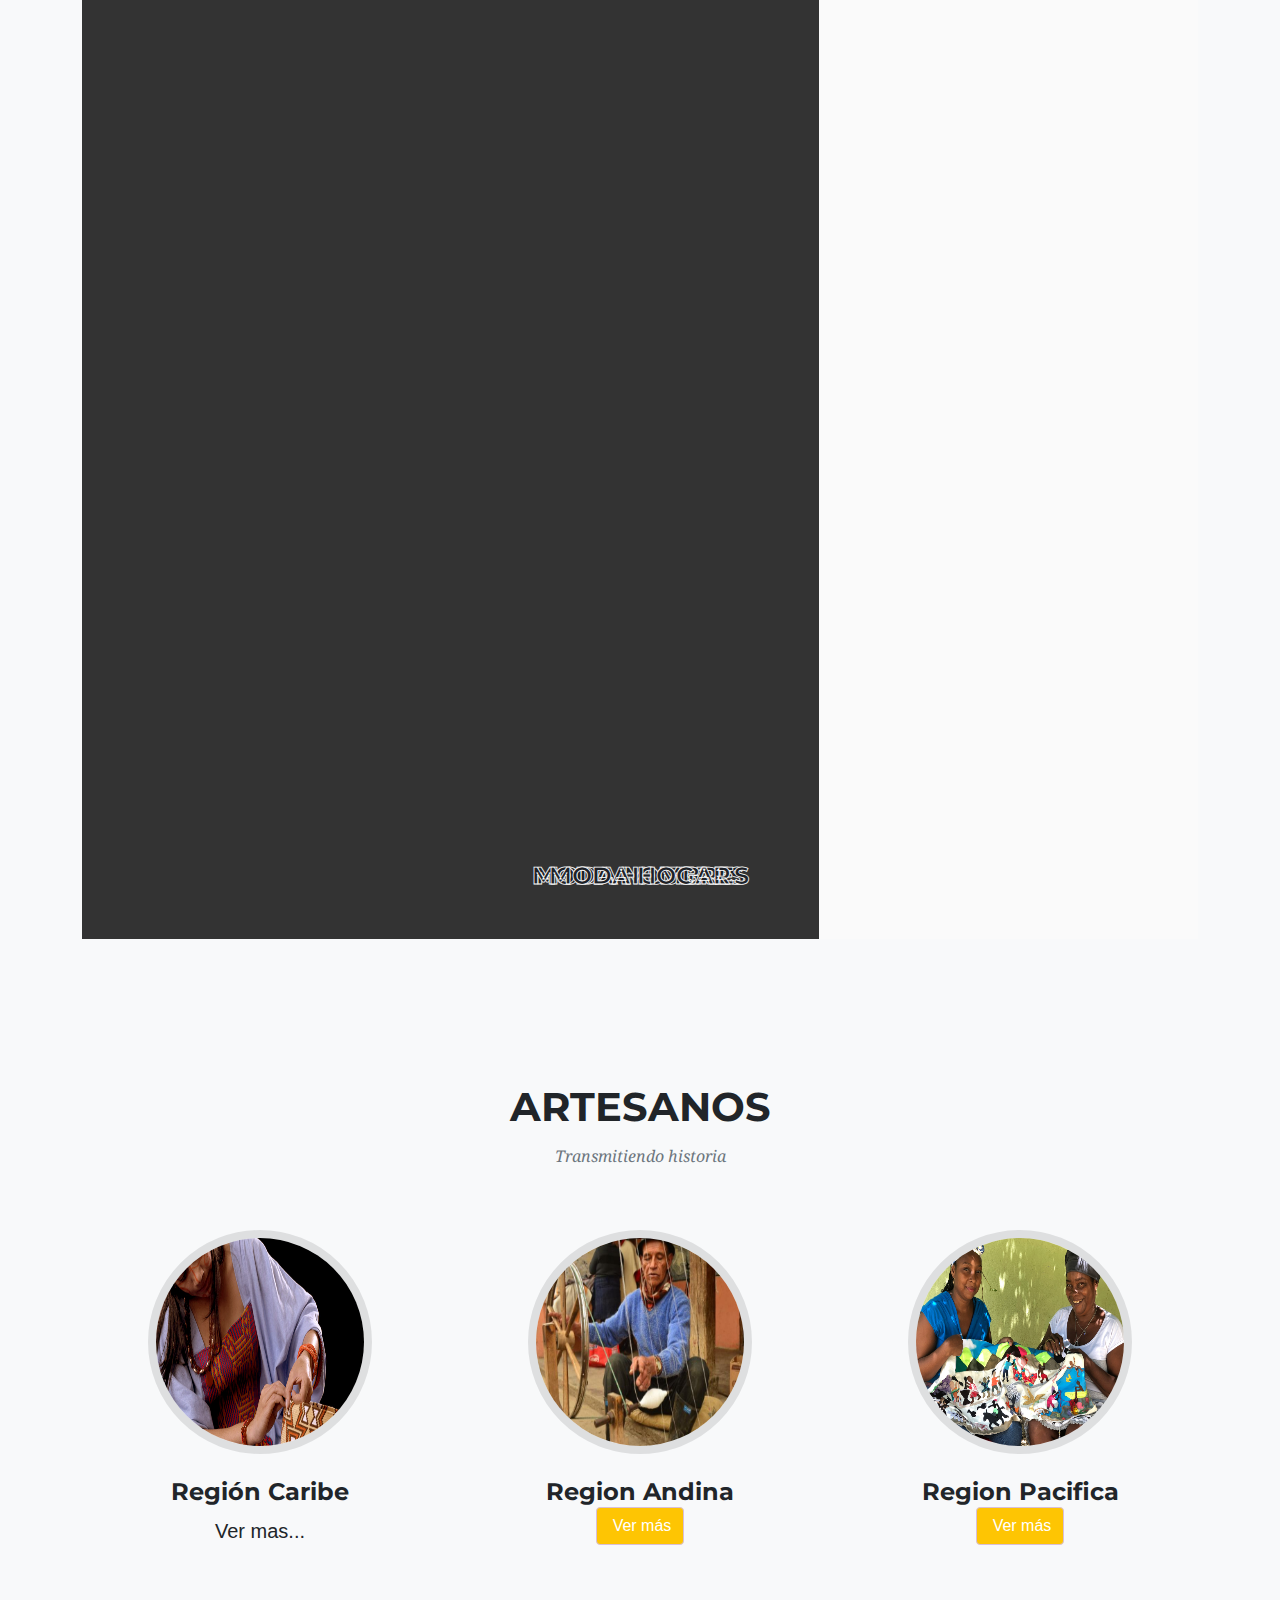
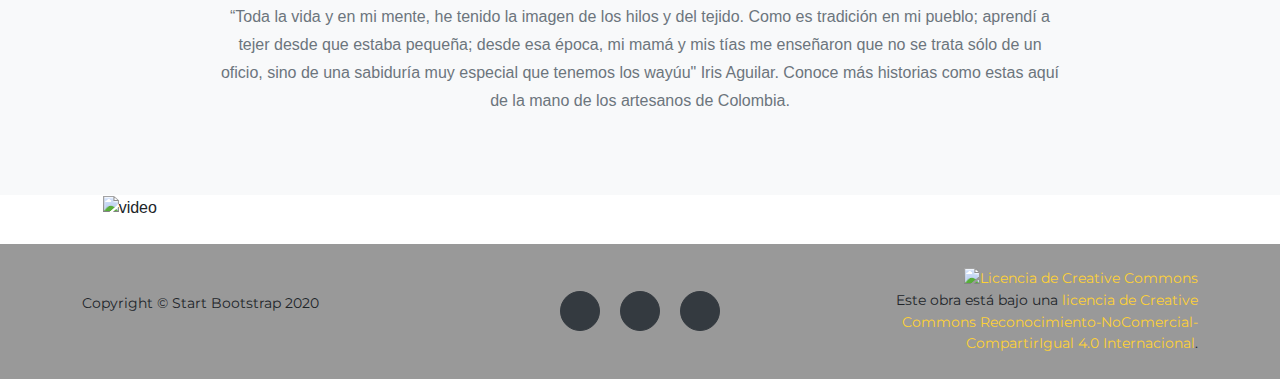
==== commit 336ee659: "Merge ef772ff94ca4abc2b7dcd5064b3296b538765336 into 15fcc407c94805e78885d6ebd627f915118db60d" ====
--- a/index.html
+++ b/index.html
@@ -32,7 +32,6 @@
         <script src="js/jquery-1.10.2.js" type="text/javascript"></script>
         <script src="js/bootstrap.js" type="text/javascript"></script>
         <script src="js/login-register.js" type="text/javascript"></script>
-        <script src="js/videoModal.js" type="text/javascript"></script>
         
 
     </head>
@@ -177,57 +176,35 @@
 
         <!-- CARRUSEL IMAGENES-->
 
-
-                <div id="carousel1" class="carousel slide mb-5" data-ride="carousel" >
-                    <ol class="carousel-indicators">
-                        <li data-target="#carousel1" data-slide-to="0" class="active"></li>
-                        <li data-target="#carousel1" data-slide-to="1"></li>
-                        <li data-target="#carousel1" data-slide-to="2"></li>
-                    </ol>
-                    <div class="carousel-inner" role="listbox">
-                    <!-- Slide One - -->
-                        <div class="carousel-item active" style="background-image: url('./img/index/collares.jpeg')">
-                            <div class="carousel-caption d-none d-md-block">
-                                <a href="pages/MujerArte.html">
-                                    <h5 class="texto-borde">MODA MUJERES</h5>
-                                </a>
-                            </div>
-                            <div class="carousel-caption d-none d-md-block"></div>
-                        </div>
-                        <!-- Slide Two - -->
-                        <div class="carousel-item" style="background-image: url('./img/index/sombrero.jpeg')">
-                                <div class="carousel-caption d-none d-md-block">
-                                    <div class="carousel-caption d-none d-md-block">
-                                        <a href="pages/ArteHombre.html">
-                                            <h5 class="texto-borde">MODA HOMBRES</h5>
-                                        </a>
-                                    </div>
-                                </div>
-                            <div class="carousel-caption d-none d-md-block"></div>
-                        </div>
-                        <!-- Slide Three - -->
-                        <div class="carousel-item" style="background-image: url('./img/index/decoracion.jpeg')">
-                            <div class="carousel-caption d-none d-md-block">
-                                <a href="pages/ArteHogar.html">
-                                    <h5 class="texto-borde">MODA HOGAR</h5>
-                                </a>
-                            </div>
-                            <div class="carousel-caption d-none d-md-block"></div>
-                        </div>
-                    </div>
-                        <a class="carousel-control-prev" href="#carousel1" role="button" data-slide="prev">
-                            <span class="carousel-control-prev-icon" aria-hidden="true"></span>
-                            <span class="sr-only">Previous</span>
-                            </a>
-                        <a class="carousel-control-next" href="#carousel1" role="button" data-slide="next">
-                            <span class="carousel-control-next-icon" aria-hidden="true"></span>
-                            <span class="sr-only">Next</span>
-                            </a>
-                </div>
-
-
-            <!-- FINAL CARRUSEL IMAGENES-->
-        
+            <div class="carousel" data-flickity='{ "lazyLoad": true }'>
+                <div class="carousel-cell">
+                    <img class="carousel-cell-image" data-flickity-lazyload="./img/index/collares.jpeg" alt="ModaMujeres"/>
+                    <div class="carousel-caption d-none d-md-block">
+                        <a href="pages/MujerArte.html">
+                            <h5 class="texto-borde">MODA MUJERES</h5>
+                        </a>
+                    </div>
+                </div>
+
+                <div class="carousel-cell">
+                    <img class="carousel-cell-image" data-flickity-lazyload="./img/index/sombrero.jpeg" alt="ModaHombres"/>
+                    <div class="carousel-caption d-none d-md-block">
+                        <a href="pages/ArteHombre.html">
+                            <h5 class="texto-borde">MODA HOMBRES</h5>
+                        </a>
+                    </div>
+                </div>
+
+                <div class="carousel-cell">
+                    <img class="carousel-cell-image" data-flickity-lazyload="./img/index/decoracion.jpeg" alt="ModaHogar" />
+                    <div class="carousel-caption d-none d-md-block">
+                        <a href="pages/ArteHogar.html">
+                            <h5 class="texto-borde">MODA HOGAR</h5>
+                        </a>
+                    </div>
+                </div>
+            </div>
+        <!-- FINAL CARRUSEL IMAGENES-->
 
         </div>
     </section>
@@ -248,8 +225,10 @@
                             <img class="mx-auto rounded-circle" src="./img/index/artesano.jpg" alt="" />
                             <h4>Región Caribe</h4>
 
-                            <button class="btn btn-outline-dark mt-4" data-video="https://www.youtube.com/embed/HBdcL7YsdBY" data-toggle="modal" data-target="#videoModal">
-                                <i class="far fa-play-circle"></i>  Ver mas...
+                            
+
+                            <button class="btn btn-default btn-lg video-modal" data-video="https://www.youtube.com/embed/HBdcL7YsdBY" data-toggle="modal" data-target="#videoModal">
+                                <i class="far fa-play-circle"></i>Ver mas...
                             </button>
                             
                         </div>
@@ -258,24 +237,22 @@
                         <div class="team-member">
                             <img class="mx-auto rounded-circle" src="./img/index/artesano2.jpeg" alt="" />
                             <h4>Region Andina</h4>
-                            
-
-                            <button class="btn btn-outline-dark mt-4" data-video="https://www.youtube.com/embed/HBdcL7YsdBY" data-toggle="modal" data-target="#videoModal2">
-                                <i class="far fa-play-circle"></i>  Ver mas...
+                            <!-- <p class="text-muted">Lead Marketer</p> -->
+                            <button class="btn btn-primary" data-dismiss="modal" type="button">
+                                <i class="fas fa-times mr-1"></i>
+                                Ver más
                             </button>
-
                         </div>
                     </div>
                     <div class="col-lg-4">
                         <div class="team-member">
                             <img class="mx-auto rounded-circle" src="./img/index/artesano3.jpg" alt="" />
                             <h4>Region Pacifica</h4>
-
-                            
-                            <button class="btn btn-outline-dark mt-4" data-video="https://www.youtube.com/embed/HBdcL7YsdBY" data-toggle="modal" data-target="#videoModal3">
-                                <i class="far fa-play-circle"></i>  Ver mas...
+                            <!-- <p class="text-muted">Lead Developer</p> -->
+                            <button class="btn btn-primary" data-dismiss="modal" type="button">
+                                <i class="fas fa-times mr-1"></i>
+                                Ver más
                             </button>
-
                         </div>
                         
                     </div>
@@ -332,7 +309,58 @@
         </span>
 
 
-        
+        <div class="row">
+
+            <!-- Grid column -->
+            <div class="col-lg-4 col-md-12 mb-4">
+          
+              <!--Modal: Name-->
+              <div class="modal fade" id="modal1" tabindex="-1" role="dialog" aria-labelledby="myModalLabel" aria-hidden="true">
+                <div class="modal-dialog modal-lg" role="document">
+          
+                  <!--Content-->
+                  <div class="modal-content">
+          
+                    <!--Body-->
+                    <div class="modal-body mb-0 p-0">
+          
+                      <div class="embed-responsive embed-responsive-16by9 z-depth-1-half">
+                        <iframe class="embed-responsive-item" src="https://www.youtube.com/embed/A3PDXmYoF5U"
+                          allowfullscreen></iframe>
+                      </div>
+          
+                    </div>
+          
+                    <!--Footer-->
+                    <div class="modal-footer justify-content-center">
+                      <span class="mr-4">Spread the word!</span>
+                      <a type="button" class="btn-floating btn-sm btn-fb"><i class="fab fa-facebook-f"></i></a>
+                      <!--Twitter-->
+                      <a type="button" class="btn-floating btn-sm btn-tw"><i class="fab fa-twitter"></i></a>
+                      <!--Google +-->
+                      <a type="button" class="btn-floating btn-sm btn-gplus"><i class="fab fa-google-plus-g"></i></a>
+                      <!--Linkedin-->
+                      <a type="button" class="btn-floating btn-sm btn-ins"><i class="fab fa-linkedin-in"></i></a>
+          
+                      <button type="button" class="btn btn-outline-primary btn-rounded btn-md ml-4" data-dismiss="modal">Close</button>
+          
+                    </div>
+          
+                  </div>
+                  <!--/.Content-->
+          
+                </div>
+              </div>
+              <!--Modal: Name-->
+          
+              <a><img class="img-fluid z-depth-1" src="https://mdbootstrap.com/img/screens/yt/screen-video-1.jpg" alt="video"
+                  data-toggle="modal" data-target="#modal1"></a>
+          
+            </div>
+            <!-- Grid column -->
+            
+          
+          </div>
 
 
 
@@ -426,176 +454,11 @@
    
 
 
-    <!-- Modal Video 1-->
-
-
-         <div class="portfolio-modal modal fade" id="videoModal" tabindex="-1" role="dialog" aria-labelledby="portfolioModal2Label" aria-hidden="true">
-            <div class="modal-dialog modal-xl" role="document">
-                <div class="modal-content">
-                    <button class="close" type="button" data-dismiss="modal" aria-label="Close">
-                        <span aria-hidden="true"><i class="fas fa-times"></i></span>
-                    </button>
-                    <div class="modal-body text-center">
-                        <div class="container">
-                            <div class="row justify-content-center">
-                                <div class="col-lg-8">
-                                    <!-- Portfolio Modal - Title-->
-                                    <h2 class="portfolio-modal-title text-secondary text-uppercase mb-0" id="portfolioModal2Label">Region Caribe </h2>
-                                    <!-- Icon Divider-->
-                                    <div class="divider-custom">
-
-                                        <div class="divider-custom-line"></div>
-                                        <div class="divider-custom-icon"><i class="fas fa-water"></i></div>
-                                        <div class="divider-custom-line"></div>
-                                    </div>
-                                    <!-- Portfolio Modal - Image-->
-                                    <div class="embed-responsive embed-responsive-16by9">
-                                        <iframe width="560" height="315" src="https://www.youtube.com/embed/aX4ByoENwgc" frameborder="0" allow="accelerometer; autoplay; encrypted-media; gyroscope; picture-in-picture" allowfullscreen></iframe>
-                                    </div>
-
-                                    
-                                    <button class="btn btn-primary mt-5" data-dismiss="modal">
-                                        <i class="fas fa-times fa-fw"></i>
-                                        Cerrar ventana
-                                    </button>
-                                </div>
-                            </div>
-                        </div>
-                    </div>
-                </div>
-            </div>
-        </div>
+         <!-- Modal -->
+
+
             
-    <!-- Modal -->
-
-    <!-- Modal Video 2-->
-
-
-    <div class="portfolio-modal modal fade" id="videoModal2" tabindex="-1" role="dialog" aria-labelledby="portfolioModal2Label" aria-hidden="true">
-        <div class="modal-dialog modal-xl" role="document">
-            <div class="modal-content">
-                <button class="close" type="button" data-dismiss="modal" aria-label="Close">
-                    <span aria-hidden="true"><i class="fas fa-times"></i></span>
-                </button>
-                <div class="modal-body text-center">
-                    <div class="container">
-                        <div class="row justify-content-center">
-                            <div class="col-lg-8">
-                                <!-- Portfolio Modal - Title-->
-                                <h2 class="portfolio-modal-title text-secondary text-uppercase mb-0" id="portfolioModal2Label">Region Andína </h2>
-                                <!-- Icon Divider-->
-                                <div class="divider-custom">
-                                    <div class="divider-custom-line"></div>
-                                    <div class="divider-custom-icon"><i class="fas fa-mountain"></i> </div>
-                                    <div class="divider-custom-line"></div>
-                                </div>
-                                <!-- Portfolio Modal - Image-->
-                                <div class="embed-responsive embed-responsive-16by9">
-                                    <iframe width="560" height="315" src="https://www.youtube.com/watch?v=aX4ByoENwgc frameborder="0" allow="accelerometer; autoplay; encrypted-media; gyroscope; picture-in-picture" allowfullscreen></iframe>
-                                </div>
-
-                                <!-- Portfolio Modal - Text-->
-                                
-                                </a>
-                                <button class="btn btn-primary mt-5" data-dismiss="modal">
-                                    <i class="fas fa-times fa-fw"></i>
-                                    Cerrar ventana
-                                </button>
-                            </div>
-                        </div>
-                    </div>
-                </div>
-            </div>
-        </div>
-    </div>
-        
 <!-- Modal -->
-
-<!-- Modal Video 3-->
-
-
-         <div class="portfolio-modal modal fade" id="videoModal3" tabindex="-1" role="dialog" aria-labelledby="portfolioModal2Label" aria-hidden="true">
-            <div class="modal-dialog modal-xl" role="document">
-                <div class="modal-content">
-                    <button class="close" type="button" data-dismiss="modal" aria-label="Close">
-                        <span aria-hidden="true"><i class="fas fa-times"></i></span>
-                    </button>
-                    <div class="modal-body text-center">
-                        <div class="container">
-                            <div class="row justify-content-center">
-                                <div class="col-lg-8">
-                                    <!-- Portfolio Modal - Title-->
-                                    <h2 class="portfolio-modal-title text-secondary text-uppercase mb-0" id="portfolioModal2Label">Region Pacífica </h2>
-                                    <!-- Icon Divider-->
-                                    <div class="divider-custom">
-                                        <div class="divider-custom-line"></div>
-                                        <div class="divider-custom-icon"><i class="fas fa-ship"></i></div>
-                                        <div class="divider-custom-line"></div>
-                                    </div>
-                                    <!-- Portfolio Modal - Image-->
-                                    <div class="embed-responsive embed-responsive-16by9">
-                                        <iframe width="560" height="315" src="https://www.youtube.com/embed/zp-r6ZZ9VoM" frameborder="0" allow="accelerometer; autoplay; encrypted-media; gyroscope; picture-in-picture" allowfullscreen></iframe>
-                                    </div>
-                                    
-                                    </a>
-                                    <button class="btn btn-primary mt-5" data-dismiss="modal">
-                                        <i class="fas fa-times fa-fw"></i>
-                                        Cerrar ventana
-                                    </button>
-                                </div>
-                            </div>
-                        </div>
-                    </div>
-                </div>
-            </div>
-        </div>
-            
-    <!-- Modal -->
-
-    <!-- Modal Video 1-->
-
-
-    <div class="portfolio-modal modal fade" id="videoModal" tabindex="-1" role="dialog" aria-labelledby="portfolioModal2Label" aria-hidden="true">
-        <div class="modal-dialog modal-xl" role="document">
-            <div class="modal-content">
-                <button class="close" type="button" data-dismiss="modal" aria-label="Close">
-                    <span aria-hidden="true"><i class="fas fa-times"></i></span>
-                </button>
-                <div class="modal-body text-center">
-                    <div class="container">
-                        <div class="row justify-content-center">
-                            <div class="col-lg-8">
-                                <!-- Portfolio Modal - Title-->
-                                <h2 class="portfolio-modal-title text-secondary text-uppercase mb-0" id="portfolioModal2Label">ITANNONA </h2>
-                                <!-- Icon Divider-->
-                                <div class="divider-custom">
-                                    <div class="divider-custom-line"></div>
-                                    <div class="divider-custom-icon"><i class="fas fa-utensils"></i></div>
-                                    <div class="divider-custom-line"></div>
-                                </div>
-                                <!-- Portfolio Modal - Image-->
-                                <img class="img-fluid rounded mb-5" src="assets/img/portfolio/ITANONA.PNG" alt="" />
-                                <!-- Portfolio Modal - Text-->
-                                <p class="mb-5">Creamos su sitio con la misma calidad que tienen sus productos, por eso pensamos en una imagen de su sitio como la comida que desea ofrecer.</p>
-                                <a href="https://ancalu33.github.io/Proyecto/" target=»_blank»>
-                                <button class="btn btn-primary">
-                                    <i class="fas fa-link"></i>
-                                    Ir a la pagina
-                                </button>
-                                </a>
-                                <button class="btn btn-primary" data-dismiss="modal">
-                                    <i class="fas fa-times fa-fw"></i>
-                                    Cerrar ventana
-                                </button>
-                            </div>
-                        </div>
-                    </div>
-                </div>
-            </div>
-        </div>
-    </div>
-        
-    <!-- Modal -->
            
     
 
@@ -619,8 +482,5 @@
 
         <!-- Core theme JS-->
         <script type="text/javascript">ready(function(){openLoginModal();});</script>
-         <!--<script type="text/javascript"> $(document).ready(function(){
-            autoPlayYouTubeModal();
-          });</script>-->
     </body>
 </html>
